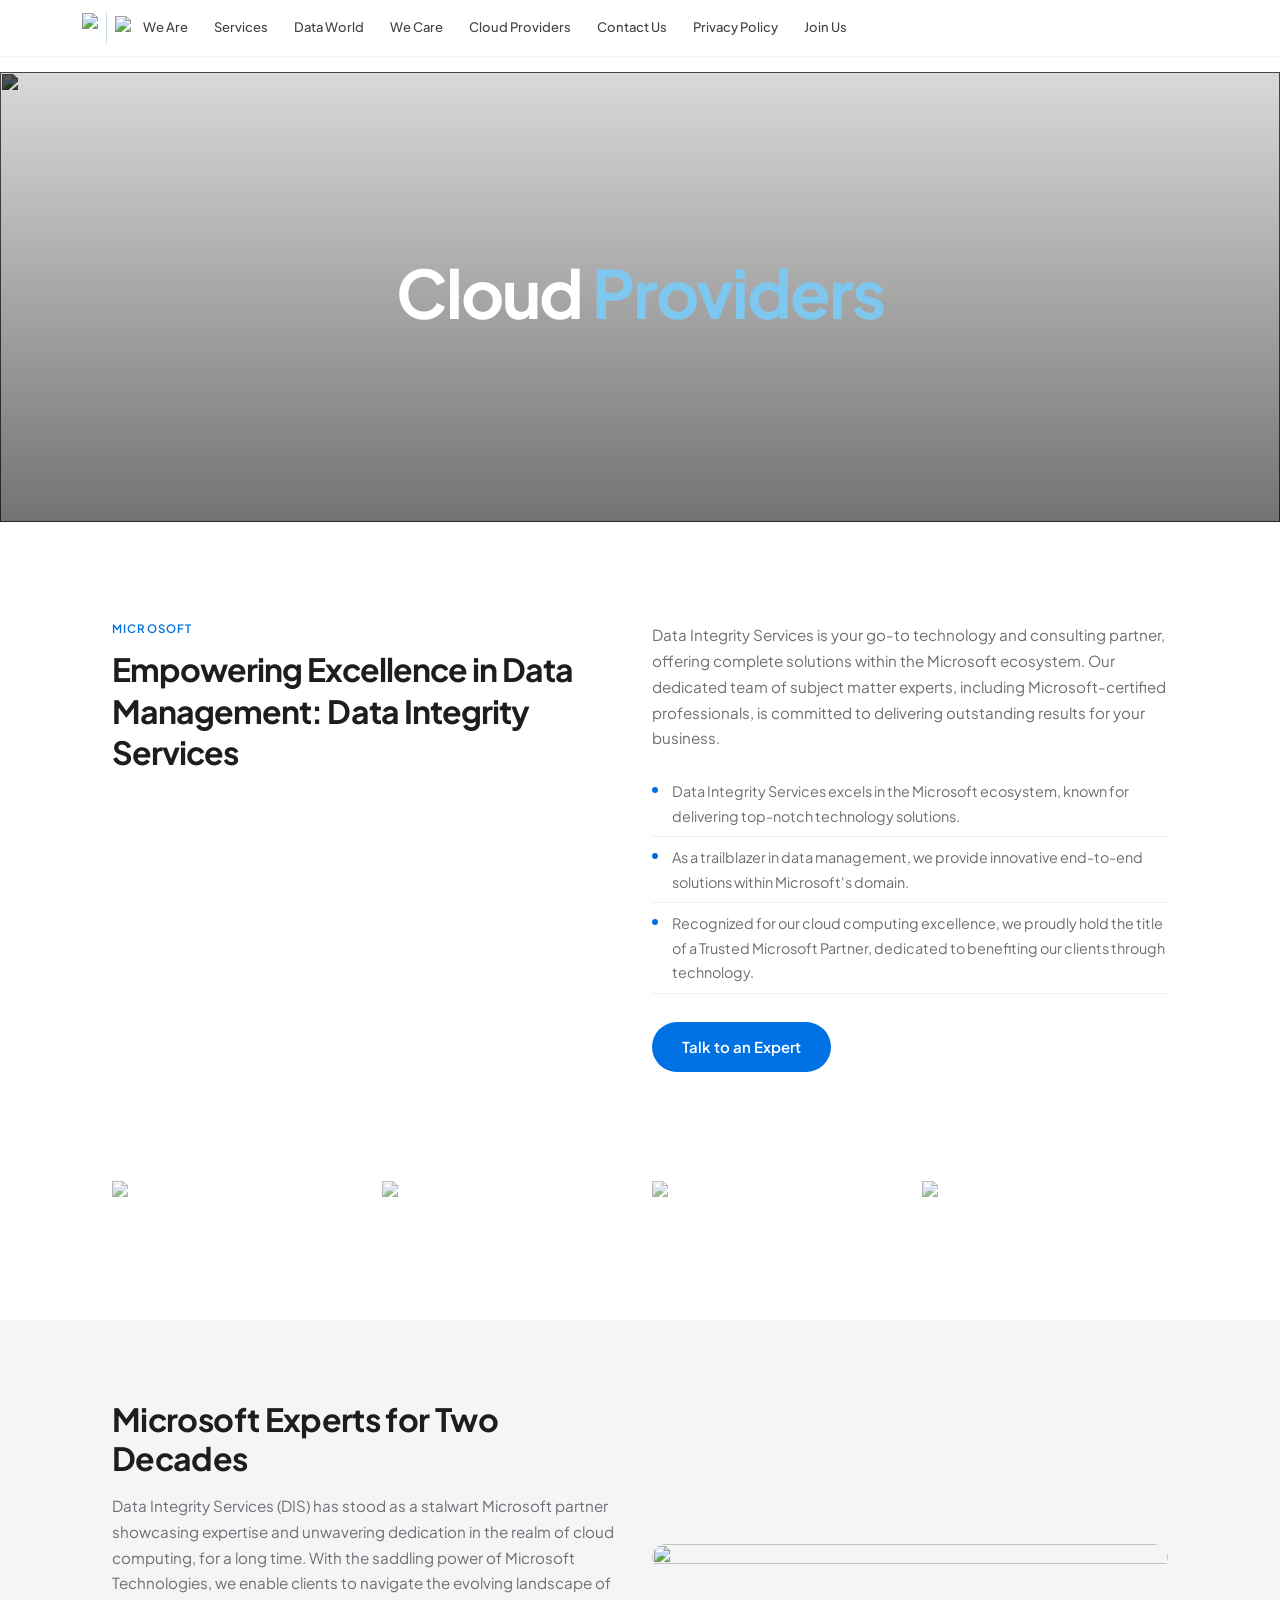
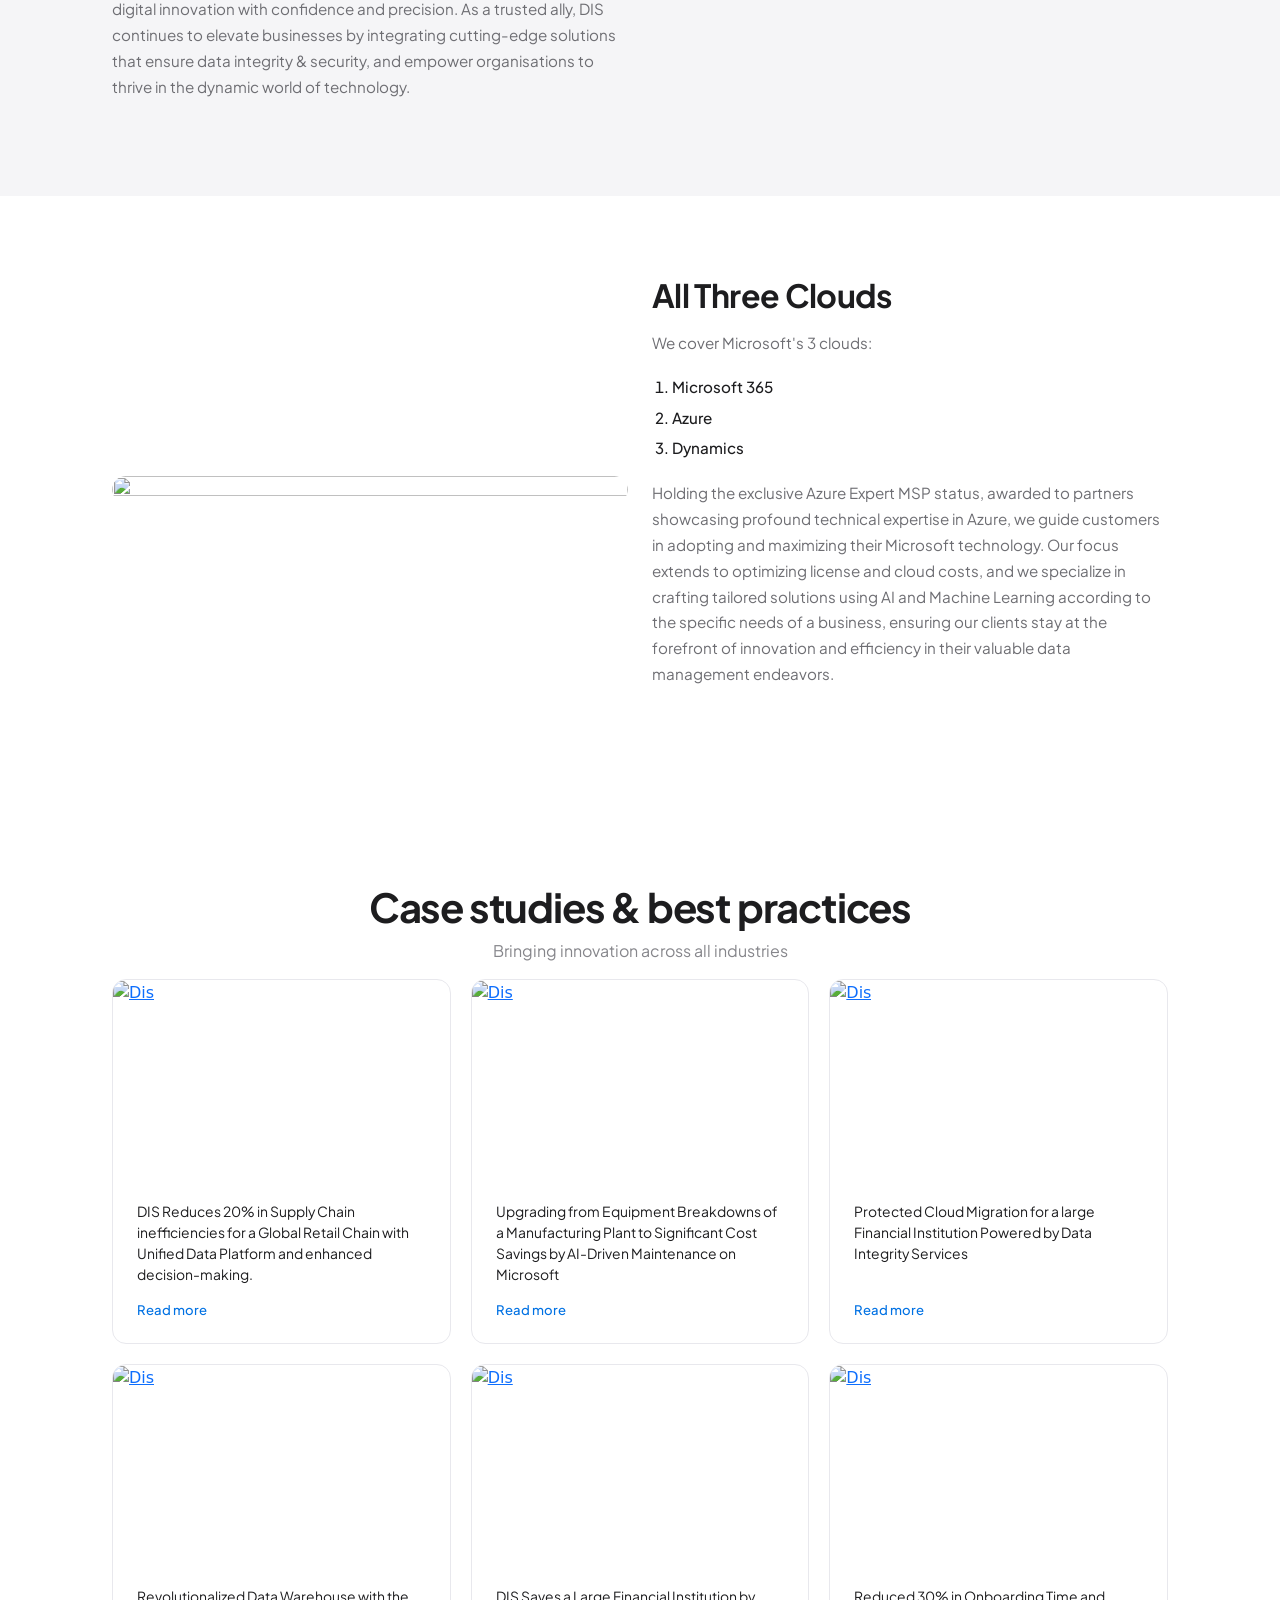
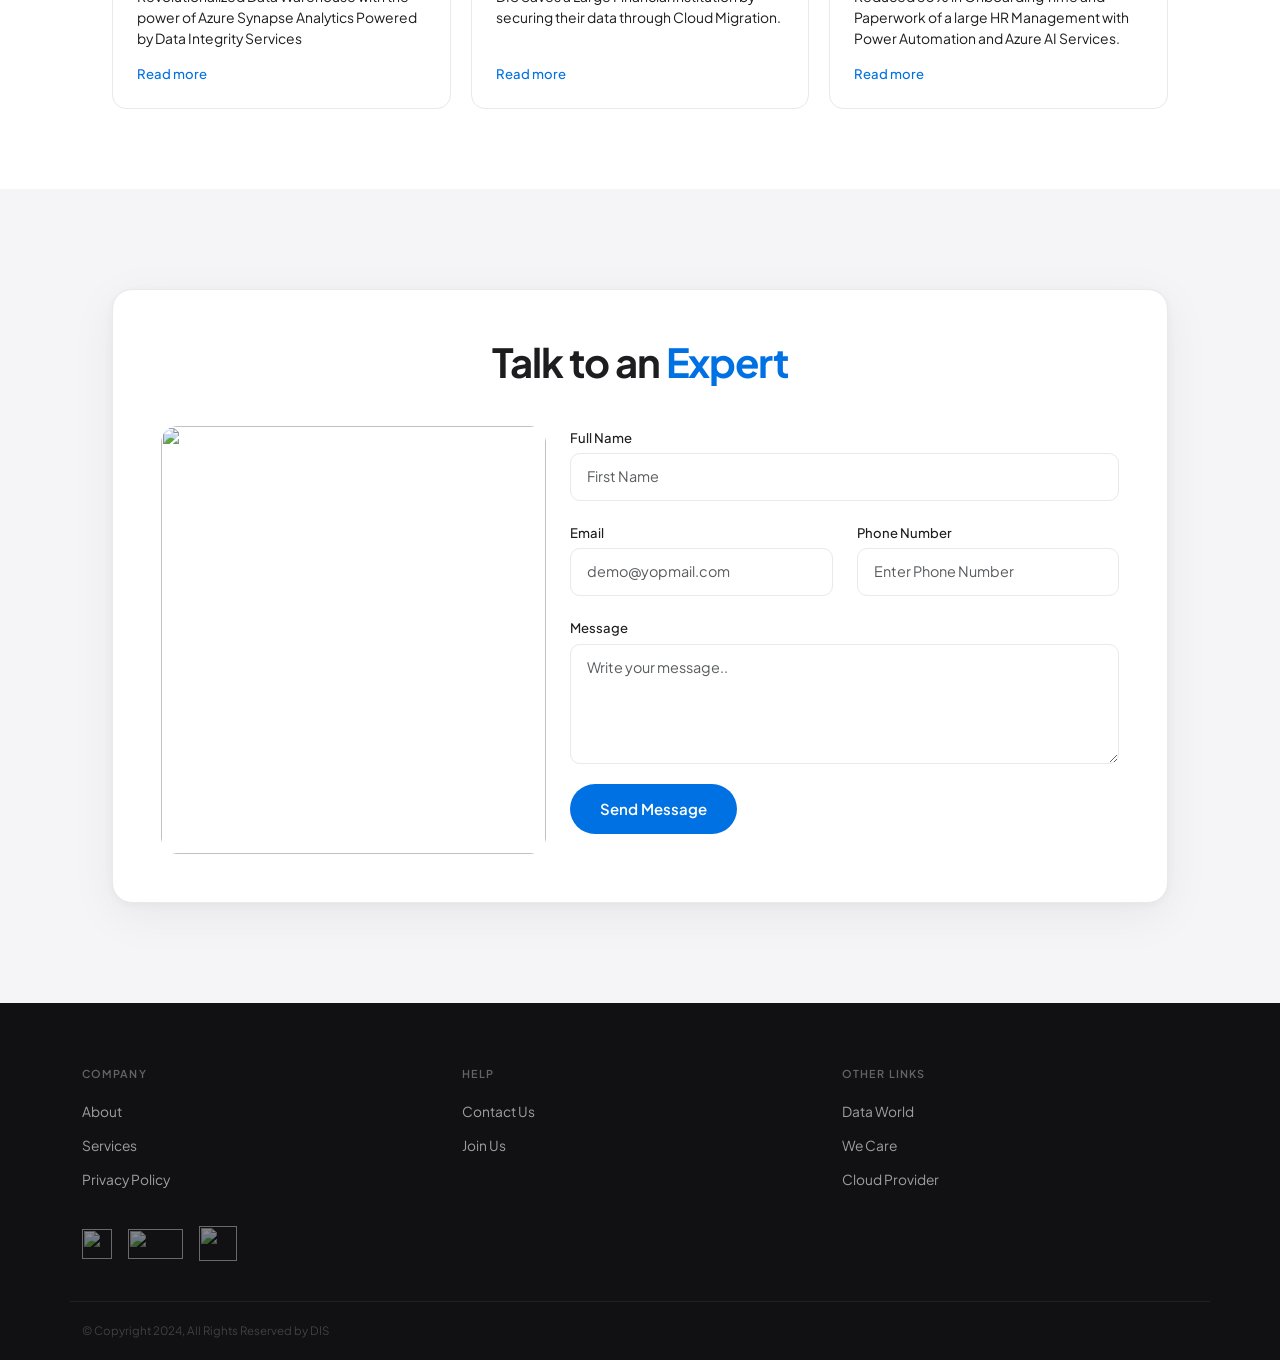
==== cloud-providers.html @ 61506c06 "Create cloud-providers.html" ====
<!doctype html>
<html lang="en">

<head>
	<meta charset="utf-8">
	<meta name="viewport" content="width=device-width, initial-scale=1">
	<title>DIS</title>
	<link rel="shortcut icon" href="images/favicon.ico" type="image/x-icon">
	<link rel="icon" href="https://diservicesinc.com/web/images/favicon.ico" type="image/x-icon">

	<link rel="stylesheet" type="text/css" href="https://diservicesinc.com/web/css/stylenew.css">
	<link href="https://fonts.googleapis.com/css2?family=Play:wght@400;700&display=swap" rel="stylesheet">
	<link href="https://cdn.jsdelivr.net/npm/bootstrap@5.3.2/dist/css/bootstrap.min.css" rel="stylesheet"
		integrity="sha384-T3c6CoIi6uLrA9TneNEoa7RxnatzjcDSCmG1MXxSR1GAsXEV/Dwwykc2MPK8M2HN" crossorigin="anonymous">
	<link rel="preconnect" href="https://fonts.googleapis.com">
	<link rel="preconnect" href="https://fonts.gstatic.com" crossorigin>
	<link
		href="https://fonts.googleapis.com/css2?family=IBM+Plex+Sans:wght@400;500;600&family=Inter:wght@100;200;300;400;500;600&family=Play:wght@400;700&family=Plus+Jakarta+Sans:wght@200;300;400;500;600;700&display=swap"
		rel="stylesheet">

	<style>
		/* ── Reset & Base ── */
		html {
			scroll-behavior: smooth
		}

		* {
			-webkit-font-smoothing: antialiased;
			-moz-osx-font-smoothing: grayscale
		}

		body {
			background: #fff !important;
			overflow-x: hidden
		}

		/* ── Nav ── */
		body main div.headercls {
			position: fixed !important;
			top: 0 !important;
			left: 0 !important;
			right: 0 !important;
			z-index: 9000 !important;
			background: rgba(255, 255, 255, .88) !important;
			backdrop-filter: blur(20px) saturate(180%) !important;
			-webkit-backdrop-filter: blur(20px) saturate(180%) !important;
			border-bottom: none !important;
			box-shadow: 0 0 0 1px rgba(0, 0, 0, .04) !important;
			transition: all .35s ease !important;
			padding: 0 !important
		}

		body main div.headercls.scrolled {
			background: rgba(255, 255, 255, .96) !important;
			box-shadow: 0 0 0 1px rgba(0, 0, 0, .04), 0 2px 12px rgba(0, 0, 0, .04) !important
		}

		body>main {
			padding-top: 72px !important
		}

		body main .headercls .navbar {
			padding: 8px 0 !important;
			min-height: 56px !important
		}

		body main .headercls .navbar .container-fluid {
			max-width: 1200px !important;
			margin: 0 auto !important
		}

		body main .headercls #mainlogo {
			gap: 8px !important
		}

		body main .headercls #mainlogo img.logo1 {
			height: 30px !important;
			transition: opacity .2s !important
		}

		body main .headercls #mainlogo img.logo2 {
			height: 24px !important;
			transition: opacity .2s !important
		}

		body main .headercls #mainlogo span {
			height: 32px !important;
			background: rgba(52, 130, 173, .25) !important
		}

		body main .homenav .nav {
			gap: 2px !important
		}

		body main .homenav .nav .nav-item .nav-link {
			font-family: 'Plus Jakarta Sans', sans-serif !important;
			font-weight: 500 !important;
			font-size: 13px !important;
			color: #424245 !important;
			padding: 6px 12px !important;
			border-radius: 6px !important;
			transition: color .15s, background .15s !important;
			white-space: nowrap !important
		}

		body main .homenav .nav .nav-item .nav-link:hover {
			color: #1d1d1f !important;
			background: rgba(0, 0, 0, .04) !important
		}

		body main .headercls .navbar-toggler {
			border: none !important;
			padding: 4px 8px !important;
			box-shadow: none !important
		}

		body main .headercls .navbar-toggler:focus {
			box-shadow: none !important
		}

		/* ── Banner / Page Hero ── */
		.bannerslider.oneuspage {
			position: relative !important;
			margin-bottom: 0 !important;
			overflow: hidden !important;
			min-height: 50vh !important
		}

		.bannerslider.oneuspage>img {
			position: absolute !important;
			inset: 0 !important;
			width: 100% !important;
			height: 100% !important;
			object-fit: cover !important;
			filter: brightness(.42) !important;
			z-index: 0 !important
		}

		.bannerslider.oneuspage::after {
			content: '' !important;
			position: absolute !important;
			inset: 0 !important;
			background: linear-gradient(to bottom, rgba(0, 0, 0, .15) 0%, rgba(0, 0, 0, .55) 100%) !important;
			pointer-events: none !important;
			z-index: 1 !important
		}

		.bannerslider .captionheader.shadownone.lefttextcap.nohome {
			position: absolute !important;
			top: 0 !important;
			left: 0 !important;
			right: 0 !important;
			bottom: 0 !important;
			display: flex !important;
			align-items: center !important;
			justify-content: center !important;
			z-index: 2 !important;
			height: 100% !important;
			padding: 0 !important;
			margin: 0 !important
		}

		.bannerslider .captionheader.shadownone .container {
			display: flex !important;
			align-items: center !important;
			justify-content: center !important;
			height: auto !important
		}

		.bannerslider .captionheader h1 {
			font-family: 'Plus Jakarta Sans', sans-serif !important;
			font-size: clamp(2.4rem, 5.2vw, 4.2rem) !important;
			font-weight: 700 !important;
			line-height: 1.08 !important;
			letter-spacing: -.03em !important;
			color: #fff !important;
			white-space: nowrap !important
		}

		h1 span,
		.nohome h1 span,
		.captionheader h1 span,
		.captionheader.lefttextcap h1 span,
		.captionheader.shadownone.lefttextcap.nohome h1 span,
		.bannerslider .captionheader h1 span,
		.bannerslider.oneuspage .captionheader h1 span {
			font-family: inherit !important;
			font-size: inherit !important;
			font-weight: inherit !important;
			line-height: inherit !important;
			letter-spacing: inherit !important;
			color: #7ec8f0 !important;
			-webkit-text-fill-color: #7ec8f0 !important;
			background: none !important;
			display: inline !important
		}

		/* ── Globe / Microsoft Section ── */
		.wecarepart {
			padding: 100px 0 80px !important;
			background: #fff !important
		}

		.wecarepart .container {
			max-width: 1080px !important
		}

		.globeheading {
			align-items: flex-start !important;
			margin-bottom: 64px !important;
			padding: 0 !important;
			background: none !important
		}

		.globeheading h4 {
			font-family: 'Plus Jakarta Sans', sans-serif !important;
			font-size: clamp(1.5rem, 2.8vw, 2rem) !important;
			font-weight: 700 !important;
			letter-spacing: -.03em !important;
			color: #1d1d1f !important;
			line-height: 1.3 !important
		}

		.globeheading h4 span {
			display: block !important;
			font-family: 'Plus Jakarta Sans', sans-serif !important;
			font-size: .72rem !important;
			font-weight: 600 !important;
			letter-spacing: .1em !important;
			text-transform: uppercase !important;
			color: #0071e3 !important;
			margin-bottom: 12px !important
		}

		.globeheading p {
			font-family: 'Plus Jakarta Sans', sans-serif !important;
			color: #6e6e73 !important;
			font-size: .95rem !important;
			line-height: 1.7 !important
		}

		.globelisting {
			list-style: none !important;
			padding: 0 !important;
			margin: 20px 0 28px !important
		}

		.globelisting li {
			font-family: 'Plus Jakarta Sans', sans-serif !important;
			color: #6e6e73 !important;
			font-size: .9rem !important;
			line-height: 1.7 !important;
			padding: 8px 0 !important;
			padding-left: 20px !important;
			position: relative !important;
			border-bottom: 1px solid #f0f0f0 !important
		}

		.globelisting li::before {
			content: '' !important;
			position: absolute !important;
			left: 0 !important;
			top: 16px !important;
			width: 6px !important;
			height: 6px !important;
			border-radius: 50% !important;
			background: #0071e3 !important
		}

		/* ── Partner Logos ── */
		#partnerlogo {
			padding: 40px 0 !important;
			align-items: center !important
		}

		#partnerlogo img {
			max-width: 100% !important;
			height: auto !important;
			opacity: .7 !important;
			transition: opacity .2s !important;
			filter: grayscale(30%) !important
		}

		#partnerlogo img:hover {
			opacity: 1 !important;
			filter: none !important
		}

		/* ── Left-Right Content Sections ── */
		.left-rightpart,
		.right-leftpart {
			padding: 80px 0 !important;
			background: #f5f5f7 !important
		}

		.right-leftpart {
			background: #fff !important
		}

		.left-rightpart .container,
		.right-leftpart .container {
			max-width: 1080px !important
		}

		.cloudimgrev {
			align-items: center !important;
			gap: 0 !important
		}

		.textcloud h3 {
			font-family: 'Plus Jakarta Sans', sans-serif !important;
			font-size: clamp(1.4rem, 2.6vw, 2rem) !important;
			font-weight: 700 !important;
			letter-spacing: -.02em !important;
			color: #1d1d1f !important;
			margin-bottom: 16px !important
		}

		.textcloud p {
			font-family: 'Plus Jakarta Sans', sans-serif !important;
			color: #6e6e73 !important;
			font-size: .95rem !important;
			line-height: 1.7 !important
		}

		.textcloud ol {
			padding-left: 20px !important;
			margin: 12px 0 16px !important
		}

		.textcloud ol li {
			font-family: 'Plus Jakarta Sans', sans-serif !important;
			color: #1d1d1f !important;
			font-size: .95rem !important;
			font-weight: 500 !important;
			padding: 4px 0 !important
		}

		.imgcall {
			overflow: hidden !important;
			border-radius: 16px !important
		}

		.imgcall img {
			width: 100% !important;
			height: 100% !important;
			object-fit: cover !important;
			display: block !important;
			border-radius: 16px !important;
			transition: transform .6s cubic-bezier(.25, .1, .25, 1) !important
		}

		.imgcall:hover img {
			transform: scale(1.03) !important
		}

		/* ── Case Studies ── */
		.buildfaster {
			padding: 100px 0 80px !important;
			background: #fff !important
		}

		.buildfaster .container {
			max-width: 1080px !important
		}

		.buildfaster .wemake {
			font-family: 'Plus Jakarta Sans', sans-serif !important;
			font-size: clamp(1.8rem, 3.2vw, 2.5rem) !important;
			font-weight: 700 !important;
			letter-spacing: -.03em !important;
			color: #1d1d1f !important;
			margin-bottom: 8px !important
		}

		.buildfaster p {
			font-family: 'Plus Jakarta Sans', sans-serif !important;
			color: #86868b !important;
			font-size: 1rem !important
		}

		.maincontainer {
			display: grid !important;
			grid-template-columns: repeat(3, 1fr) !important;
			gap: 20px !important
		}

		.maincontainer figure {
			margin: 0 !important;
			border-radius: 14px !important;
			overflow: hidden !important;
			background: #fff !important;
			border: 1px solid #e8e8ed !important;
			box-shadow: none !important;
			transition: border-color .25s, box-shadow .35s ease, transform .35s ease !important;
			display: flex !important;
			flex-direction: column !important;
			cursor: pointer !important
		}

		.maincontainer figure:hover {
			transform: translateY(-3px) !important;
			border-color: #d2d2d7 !important;
			box-shadow: 0 4px 12px rgba(0, 0, 0, .04), 0 12px 32px rgba(0, 0, 0, .05) !important
		}

		.maincontainer .imgseccont {
			height: 200px !important;
			overflow: hidden !important
		}

		.maincontainer .imgseccont img {
			width: 100% !important;
			height: 100% !important;
			object-fit: cover !important;
			transition: transform .6s cubic-bezier(.25, .1, .25, 1) !important
		}

		.maincontainer figure:hover .imgseccont img {
			transform: scale(1.03) !important
		}

		.maincontainer figcaption {
			padding: 22px 24px 24px !important;
			flex: 1 !important;
			display: flex !important;
			flex-direction: column !important
		}

		.maincontainer figcaption a.cases {
			text-decoration: none !important;
			font-family: 'Plus Jakarta Sans', sans-serif !important;
			font-weight: 500 !important;
			color: #0071e3 !important;
			font-size: .82rem !important;
			display: flex !important;
			flex-direction: column !important;
			flex: 1 !important
		}

		.maincontainer figcaption a.cases:hover {
			color: #0077ed !important
		}

		.maincontainer figcaption .cases p {
			font-family: 'Plus Jakarta Sans', sans-serif !important;
			color: #1d1d1f !important;
			font-size: .87rem !important;
			line-height: 1.5 !important;
			margin-bottom: 14px !important;
			flex: 1 !important;
			font-weight: 400 !important
		}

		/* ── Contact / Talk to Expert ── */
		.contactpart {
			padding: 100px 0 !important;
			background: #f5f5f7 !important
		}

		.contactpart .container {
			max-width: 1080px !important
		}

		.contactbond {
			background: #fff !important;
			border-radius: 20px !important;
			border: 1px solid #e8e8ed !important;
			padding: 48px !important;
			box-shadow: 0 2px 8px rgba(0, 0, 0, .04), 0 12px 48px rgba(0, 0, 0, .06) !important
		}

		.cloudcontactheading {
			font-family: 'Plus Jakarta Sans', sans-serif !important;
			font-size: clamp(1.8rem, 3.2vw, 2.5rem) !important;
			font-weight: 700 !important;
			letter-spacing: -.03em !important;
			color: #1d1d1f !important;
			margin-bottom: 40px !important
		}

		.cloudcontactheading span {
			color: #0071e3 !important
		}

		.cloudcontactimg {
			overflow: hidden !important;
			border-radius: 16px !important;
			height: 100% !important
		}

		.cloudcontactimg img {
			width: 100% !important;
			height: 100% !important;
			object-fit: cover !important;
			display: block !important;
			border-radius: 16px !important
		}

		.allcontactform label {
			font-family: 'Plus Jakarta Sans', sans-serif !important;
			font-weight: 500 !important;
			font-size: .82rem !important;
			color: #1d1d1f !important;
			margin-bottom: 6px !important
		}

		.allcontactform .form-control {
			font-family: 'Plus Jakarta Sans', sans-serif !important;
			border: 1px solid #e8e8ed !important;
			border-radius: 10px !important;
			padding: 12px 16px !important;
			font-size: .9rem !important;
			color: #1d1d1f !important;
			transition: border-color .2s !important;
			box-shadow: none !important
		}

		.allcontactform .form-control:focus {
			border-color: #0071e3 !important;
			box-shadow: 0 0 0 3px rgba(0, 113, 227, .1) !important
		}

		.allcontactform textarea.form-control {
			min-height: 120px !important;
			resize: vertical !important
		}

		.allcontactform .form-group {
			margin-bottom: 20px !important
		}

		.allcontactform .btnpart .btn-primary {
			font-family: 'Plus Jakarta Sans', sans-serif !important;
			background: #0071e3 !important;
			border: none !important;
			border-radius: 980px !important;
			padding: 14px 30px !important;
			font-weight: 600 !important;
			font-size: 15px !important;
			color: #fff !important;
			transition: background .2s !important;
			box-shadow: none !important
		}

		.allcontactform .btnpart .btn-primary:hover {
			background: #0077ed !important
		}

		/* ── Buttons ── */
		.wecarepart .btn-primary {
			font-family: 'Plus Jakarta Sans', sans-serif !important;
			background: #0071e3 !important;
			border: none !important;
			border-radius: 980px !important;
			padding: 14px 30px !important;
			font-weight: 600 !important;
			font-size: 15px !important;
			color: #fff !important;
			text-decoration: none !important;
			transition: background .2s !important;
			display: inline-flex !important;
			align-items: center !important;
			justify-content: center !important;
			box-shadow: none !important
		}

		.wecarepart .btn-primary:hover {
			background: #0077ed !important;
			transform: none !important;
			box-shadow: none !important
		}

		/* ── Footer ── */
		body main footer.darkfooter,
		footer.darkfooter {
			background: #111113 !important;
			padding: 0 !important;
			overflow: hidden !important
		}

		footer.darkfooter>.container {
			padding-top: 64px !important;
			padding-bottom: 0 !important
		}

		footer.darkfooter>.container>.row {
			padding-bottom: 40px !important;
			border-bottom: 1px solid rgba(255, 255, 255, .07) !important
		}

		footer.darkfooter h6 {
			font-family: 'Plus Jakarta Sans', sans-serif !important;
			font-weight: 600 !important;
			font-size: .68rem !important;
			letter-spacing: .1em !important;
			text-transform: uppercase !important;
			color: rgba(255, 255, 255, .35) !important;
			margin-bottom: 20px !important
		}

		footer.darkfooter ul.fotnab {
			list-style: none !important;
			padding: 0 !important;
			margin: 0 !important
		}

		footer.darkfooter ul.fotnab li {
			margin-bottom: 10px !important
		}

		footer.darkfooter ul.fotnab li a {
			font-family: 'Plus Jakarta Sans', sans-serif !important;
			color: rgba(255, 255, 255, .6) !important;
			font-size: .86rem !important;
			text-decoration: none !important;
			transition: color .15s !important;
			font-weight: 400 !important
		}

		footer.darkfooter ul.fotnab li a:hover {
			color: #fff !important
		}

		footer.darkfooter div[style*="display:flex"] {
			gap: 16px !important;
			padding-top: 24px !important;
			align-items: center !important
		}

		footer.darkfooter a img {
			opacity: .5 !important;
			transition: opacity .15s !important;
			filter: none !important;
			vertical-align: middle !important
		}

		footer.darkfooter a:hover img {
			opacity: .85 !important;
			filter: none !important;
			transform: none !important
		}

		footer.darkfooter .fotcopy,
		.fotcopy {
			padding: 20px 0 !important;
			margin-top: 0 !important
		}

		footer.darkfooter .fotcopy p,
		.fotcopy p {
			font-family: 'Plus Jakarta Sans', sans-serif !important;
			color: rgba(255, 255, 255, .2) !important;
			font-size: .72rem !important;
			margin: 0 !important
		}

		/* ── Scroll Reveal ── */
		.sr {
			opacity: 0;
			transform: translateY(48px);
			transition: opacity .8s cubic-bezier(.16, 1, .3, 1), transform .8s cubic-bezier(.16, 1, .3, 1)
		}

		.sr.v {
			opacity: 1 !important;
			transform: none !important
		}

		.sr-up {
			transform: translateY(48px)
		}

		.sr-left {
			transform: translateX(-40px)
		}

		.sr-right {
			transform: translateX(40px)
		}

		.sr-scale {
			transform: scale(.92);
			transform-origin: center
		}

		.sr-d1 {
			transition-delay: .08s
		}

		.sr-d2 {
			transition-delay: .16s
		}

		.sr-d3 {
			transition-delay: .24s
		}

		.sr-d4 {
			transition-delay: .32s
		}

		.sr-d5 {
			transition-delay: .4s
		}

		/* ── Responsive ── */
		@media(max-width:992px) {
			body>main {
				padding-top: 66px !important
			}

			.maincontainer {
				grid-template-columns: repeat(2, 1fr) !important
			}

			.wecarepart {
				padding: 60px 0 48px !important
			}

			.left-rightpart,
			.right-leftpart {
				padding: 48px 0 !important
			}

			.buildfaster {
				padding: 60px 0 48px !important
			}

			.contactpart {
				padding: 60px 0 !important
			}

			.contactbond {
				padding: 32px !important
			}
		}

		@media(max-width:640px) {
			.bannerslider.oneuspage {
				min-height: 40vh !important
			}

			.bannerslider .captionheader h1 {
				font-size: 1.65rem !important;
				max-width: 100% !important;
				line-height: 1.15 !important
			}

			.maincontainer {
				grid-template-columns: 1fr !important;
				gap: 16px !important
			}

			.maincontainer .imgseccont {
				height: 180px !important
			}

			.maincontainer figcaption {
				padding: 18px 18px 20px !important
			}

			.cloudimgrev {
				flex-direction: column !important;
				gap: 24px !important
			}

			.contactbond {
				padding: 24px 20px !important;
				border-radius: 14px !important
			}

			.homenav .nav .nav-item .nav-link {
				font-size: 13px !important;
				padding: 6px 10px !important
			}

			#mainlogo img.logo1 {
				height: 24px !important
			}

			#mainlogo img.logo2 {
				height: 18px !important
			}

			.darkfooter>.container {
				padding-top: 40px !important
			}
		}

		@media(max-width:400px) {
			.bannerslider .captionheader h1 {
				font-size: 1.35rem !important
			}

			.bannerslider.oneuspage {
				min-height: 35vh !important
			}
		}
	</style>
</head>

<body>
	<main>
		<div class="headercls">
			<div class="container">
				<div class="row">
					<nav class="navbar navbar-expand-lg homenav">
						<div class="container-fluid">
							<a href="https://diservicesinc.com"
								class="d-flex align-items-center mb-3 mb-md-0 me-md-auto text-dark text-decoration-none">
								<div id="mainlogo" style="display:flex;align-items: center; gap: 10px;">
									<img class="logo1" src="https://diservicesinc.com/web/images/mainlogo.svg">
									<span style="width:1px; height:40px; background:#3482AD;"></span>
									<img class="logo2" src="https://diservicesinc.com/web/images/micro.png">
								</div>
							</a>
							<button class="navbar-toggler" type="button" data-bs-toggle="collapse"
								data-bs-target="#navbarSupportedContent" aria-controls="navbarSupportedContent"
								aria-expanded="false" aria-label="Toggle navigation">
								<span class="navbar-toggler-icon"></span>
							</button>
							<div class="collapse navbar-collapse" id="navbarSupportedContent">
								<ul class="nav nav-pills d-flex align-items-center">
									<li class="nav-item"><a href="https://diservicesinc.com/we-are" class="nav-link"
											aria-current="page">We Are</a></li>
									<li class="nav-item"><a href="https://diservicesinc.com/our-services"
											class="nav-link">Services</a></li>
									<li class="nav-item"><a href="https://diservicesinc.com/data-world"
											class="nav-link">Data World</a></li>
									<li class="nav-item"><a href="https://diservicesinc.com/we-care"
											class="nav-link">We Care</a></li>
									<li class="nav-item"><a href="https://diservicesinc.com/cloud-providers"
											class="nav-link">Cloud Providers</a></li>
									<li class="nav-item"><a href="https://diservicesinc.com/contact-us"
											class="nav-link">Contact Us</a></li>
									<li class="nav-item"><a href="https://diservicesinc.com/privacy-policy"
											class="nav-link">Privacy Policy</a></li>
									<li class="nav-item"><a href="https://diservicesinc.com/join-us"
											class="nav-link">Join Us</a></li>
								</ul>
							</div>
						</div>
					</nav>
				</div>
			</div>
		</div>

		<div class="bannerslider oneuspage">
			<div class="captionheader shadownone lefttextcap nohome">
				<div class="container">
					<div class="row">
						<div class="col-lg-12">
							<h1>Cloud <span>Providers</span></h1>
						</div>
					</div>
				</div>
			</div>
			<img width="100%" height="100%"
				src="https://diservicesinc.com/web/images/cloudprovider-banner.png">
		</div>

		<section class="wecarepart">
			<div class="container">
				<div class="row mb-75 globeheading">
					<div class="col-lg-6">
						<h4><span>Microsoft</span>Empowering Excellence in Data Management: Data Integrity
							Services</h4>
					</div>
					<div class="col-lg-6">
						<p>Data Integrity Services is your go-to technology and consulting partner, offering
							complete solutions within the Microsoft ecosystem. Our dedicated team of subject matter
							experts, including Microsoft-certified professionals, is committed to delivering
							outstanding results for your business.</p>
						<ul class="globelisting">
							<li>Data Integrity Services excels in the Microsoft ecosystem, known for delivering
								top-notch technology solutions.</li>
							<li>As a trailblazer in data management, we provide innovative end-to-end solutions
								within Microsoft's domain.</li>
							<li>Recognized for our cloud computing excellence, we proudly hold the title of a
								Trusted Microsoft Partner, dedicated to benefiting our clients through
								technology.</li>
						</ul>
						<a href="#contactexp" class="btn btn-primary">Talk to an Expert</a>
					</div>
				</div>
				<div id="partnerlogo" class="row">
					<div class="col-lg-3 col-md-3 col-sm-6 col-12">
						<img src="https://diservicesinc.com/web/images/cloud-micro-01.png">
					</div>
					<div class="col-lg-3 col-md-3 col-sm-6 col-12">
						<img src="https://diservicesinc.com/web/images/cloud-micro-02.png">
					</div>
					<div class="col-lg-3 col-md-3 col-sm-6 col-12">
						<img src="https://diservicesinc.com/web/images/cloud-micro-03.png">
					</div>
					<div class="col-lg-3 col-md-3 col-sm-6 col-12">
						<img src="https://diservicesinc.com/web/images/cloud-micro-04.png">
					</div>
				</div>
			</div>
		</section>

		<section class="left-rightpart">
			<div class="container">
				<div class="row cloudimgrev">
					<div class="col-lg-6 col-md-6 col-sm-12 col-12">
						<div class="textcloud">
							<h3>Microsoft Experts for Two Decades</h3>
							<p>Data Integrity Services (DIS) has stood as a stalwart Microsoft partner showcasing
								expertise and unwavering dedication in the realm of cloud computing, for a long
								time. With the saddling power of Microsoft Technologies, we enable clients to
								navigate the evolving landscape of digital innovation with confidence and precision.
								As a trusted ally, DIS continues to elevate businesses by integrating cutting-edge
								solutions that ensure data integrity & security, and empower organisations to
								thrive in the dynamic world of technology.</p>
						</div>
					</div>
					<div class="col-lg-6 col-md-6 col-sm-12 col-12">
						<div class="imgcall">
							<img src="https://diservicesinc.com/web/images/cloud-pro-img01.jpg">
						</div>
					</div>
				</div>
			</div>
		</section>

		<section class="right-leftpart">
			<div class="container">
				<div class="row cloudimgrev">
					<div class="col-lg-6 col-md-6 col-sm-12 col-12">
						<div class="imgcall">
							<img src="https://diservicesinc.com/web/images/cloud-pro-img02.jpg">
						</div>
					</div>
					<div class="col-lg-6 col-md-6 col-sm-12 col-12">
						<div class="textcloud">
							<h3>All Three Clouds</h3>
							<p>We cover Microsoft's 3 clouds:</p>
							<ol>
								<li>Microsoft 365</li>
								<li>Azure</li>
								<li>Dynamics</li>
							</ol>
							<p>Holding the exclusive Azure Expert MSP status, awarded to partners showcasing
								profound technical expertise in Azure, we guide customers in adopting and maximizing
								their Microsoft technology. Our focus extends to optimizing license and cloud costs,
								and we specialize in crafting tailored solutions using AI and Machine Learning
								according to the specific needs of a business, ensuring our clients stay at the
								forefront of innovation and efficiency in their valuable data management
								endeavors.</p>
						</div>
					</div>
				</div>
			</div>
		</section>

		<section id="casestudiess" class="buildfaster">
			<div class="container">
				<div class="row text-center">
					<h4 class="wemake">Case studies & best practices</h4>
					<p>Bringing innovation across all industries</p>
				</div>
				<div class="maincontainer">
					<figure>
						<div class="imgseccont">
							<a href="https://diservicesinc.com/case-study/1">
								<img src="https://diservicesinc.com/web/images/casestudy_images/65b94bd409c60_cloud-mis-01.png"
									alt="Dis">
							</a>
						</div>
						<figcaption>
							<a href="https://diservicesinc.com/case-study/1" class="cases">
								<p>DIS Reduces 20% in Supply Chain inefficiencies for a Global Retail Chain with
									Unified Data Platform and enhanced decision-making.</p>
								Read more
							</a>
						</figcaption>
					</figure>
					<figure>
						<div class="imgseccont">
							<a href="https://diservicesinc.com/case-study/2">
								<img src="https://diservicesinc.com/web/images/casestudy_images/65b95d223a602_cloud-mis-04.png"
									alt="Dis">
							</a>
						</div>
						<figcaption>
							<a href="https://diservicesinc.com/case-study/2" class="cases">
								<p>Upgrading from Equipment Breakdowns of a Manufacturing Plant to Significant Cost
									Savings by AI-Driven Maintenance on Microsoft</p>
								Read more
							</a>
						</figcaption>
					</figure>
					<figure>
						<div class="imgseccont">
							<a href="https://diservicesinc.com/case-study/3">
								<img src="https://diservicesinc.com/web/images/casestudy_images/65b95d5c54bb0_cloud-mis-02.png"
									alt="Dis">
							</a>
						</div>
						<figcaption>
							<a href="https://diservicesinc.com/case-study/3" class="cases">
								<p>Protected Cloud Migration for a large Financial Institution Powered by Data
									Integrity Services</p>
								Read more
							</a>
						</figcaption>
					</figure>
					<figure>
						<div class="imgseccont">
							<a href="https://diservicesinc.com/case-study/4">
								<img src="https://diservicesinc.com/web/images/casestudy_images/65b954ad233ae_cloud-mis-05.png"
									alt="Dis">
							</a>
						</div>
						<figcaption>
							<a href="https://diservicesinc.com/case-study/4" class="cases">
								<p>Revolutionalized Data Warehouse with the power of Azure Synapse Analytics
									Powered by Data Integrity Services</p>
								Read more
							</a>
						</figcaption>
					</figure>
					<figure>
						<div class="imgseccont">
							<a href="https://diservicesinc.com/case-study/5">
								<img src="https://diservicesinc.com/web/images/casestudy_images/65b95d926050e_cloud-mis-03.png"
									alt="Dis">
							</a>
						</div>
						<figcaption>
							<a href="https://diservicesinc.com/case-study/5" class="cases">
								<p>DIS Saves a Large Financial Institution by securing their data through Cloud
									Migration.</p>
								Read more
							</a>
						</figcaption>
					</figure>
					<figure>
						<div class="imgseccont">
							<a href="https://diservicesinc.com/case-study/6">
								<img src="https://diservicesinc.com/web/images/casestudy_images/65b959ace2816_cloud-mis-06.png"
									alt="Dis">
							</a>
						</div>
						<figcaption>
							<a href="https://diservicesinc.com/case-study/6" class="cases">
								<p>Reduced 30% in Onboarding Time and Paperwork of a large HR Management with
									Power Automation and Azure AI Services.</p>
								Read more
							</a>
						</figcaption>
					</figure>
				</div>
			</div>
		</section>

		<section id="contactexp" class="contactpart">
			<div class="container">
				<div class="contactbond">
					<div class="row">
						<div class="col-lg-12 text-center">
							<h4 class="cloudcontactheading">Talk to an <span>Expert</span></h4>
						</div>
					</div>
					<div class="row">
						<div class="col-lg-5">
							<div class="cloudcontactimg">
								<img src="https://diservicesinc.com/web/images/cloudcontact-img.jpg">
							</div>
						</div>
						<div class="col-lg-7">
							<form action="/contact/store" method="post">
								<input type="hidden" name="_token"
									value="HenhIg0LgwK2ntNGFVxBmGrJD8kI7KetKtsiA8Mr" autocomplete="off">
								<div class="allcontactform">
									<div class="row">
										<div class="col-lg-12">
											<div class="form-group">
												<label>Full Name</label>
												<input type="text" name="full_name" placeholder="First Name"
													class="form-control" value="" required>
											</div>
										</div>
									</div>
									<div class="row">
										<div class="col-lg-6">
											<div class="form-group">
												<label>Email</label>
												<input type="email" name="email"
													placeholder="demo@yopmail.com" class="form-control"
													value="" required>
											</div>
										</div>
										<div class="col-lg-6">
											<div class="form-group">
												<label>Phone Number</label>
												<input type="number" name="phone_number" min="0"
													placeholder="Enter Phone Number" class="form-control"
													value="" required>
											</div>
										</div>
									</div>
									<div class="row">
										<div class="col-lg-12">
											<div class="form-group">
												<label>Message</label>
												<textarea class="form-control" name="message"
													placeholder="Write your message.."
													required></textarea>
											</div>
										</div>
									</div>
									<div class="row">
										<div class="col-lg-12">
											<div class="form-group btnpart">
												<input type="submit" name="" value="Send Message"
													class="btn btn-primary">
											</div>
										</div>
									</div>
								</div>
							</form>
						</div>
					</div>
				</div>
			</div>
		</section>

		<footer class="darkfooter">
			<div class="container">
				<div class="row">
					<div class="col-lg-4 col-md-4 col-sm-6 col-6">
						<h6>Company</h6>
						<ul class="fotnab">
							<li><a href="https://diservicesinc.com/we-are">About</a></li>
							<li><a href="https://diservicesinc.com/our-services">Services</a></li>
							<li><a href="https://diservicesinc.com/privacy-policy">Privacy Policy</a></li>
						</ul>
					</div>
					<div class="col-lg-4 col-md-4 col-sm-6 col-6">
						<h6>Help</h6>
						<ul class="fotnab">
							<li><a href="https://diservicesinc.com/contact-us">Contact Us</a></li>
							<li><a href="https://diservicesinc.com/join-us">Join Us</a></li>
						</ul>
					</div>
					<div class="col-lg-4 col-md-4 col-sm-6 col-6">
						<h6>Other Links</h6>
						<ul class="fotnab">
							<li><a href="https://diservicesinc.com/data-world">Data World</a></li>
							<li><a href="https://diservicesinc.com/we-care">We Care</a></li>
							<li><a href="https://diservicesinc.com/cloud-providers">Cloud Provider</a></li>
						</ul>
					</div>
					<div style="display:flex">
						<a href="https://www.instagram.com/dataintegrityservices/">
							<img style="width:30px; height:30px"
								src="https://diservicesinc.com/web/images/insta.png">
						</a>
						<a href="https://www.facebook.com/profile.php?id=61556158206869">
							<img style="width:55px; height:30px"
								src="https://diservicesinc.com/web/images/fb.svg">
						</a>
						<a href="https://www.linkedin.com/company/data-integrity-services-us/">
							<img style="width:38px; height:35px"
								src="https://diservicesinc.com/web/images/linked-in.png">
						</a>
					</div>
				</div>
				<div class="container fotcopy" style="margin-top: 10px;">
					<div class="row">
						<div class="col-lg-6 col-md-6 col-sm-12 col-12">
							<p>&copy; Copyright 2024, All Rights Reserved by DIS</p>
						</div>
						<div class="col-lg-6 col-md-6 col-sm-12 col-12">
						</div>
					</div>
				</div>
			</div>
		</footer>

	</main>
	<script src="https://cdn.jsdelivr.net/npm/bootstrap@5.3.2/dist/js/bootstrap.bundle.min.js"
		integrity="sha384-C6RzsynM9kWDrMNeT87bh95OGNyZPhcTNXj1NW7RuBCsyN/o0jlpcV8Qyq46cDfL" crossorigin="anonymous">
	</script>
	<script>
		window.addEventListener('scroll', function () {
			var h = document.querySelector('.headercls');
			if (h) h.classList.toggle('scrolled', window.scrollY > 20);
		}, { passive: true });

		document.addEventListener('DOMContentLoaded', function () {
			// Banner heading
			var bh = document.querySelector('.bannerslider .captionheader h1');
			if (bh) { bh.classList.add('sr') }

			// Microsoft section
			var gh = document.querySelector('.globeheading');
			if (gh) { gh.classList.add('sr') }

			// Partner logos
			document.querySelectorAll('#partnerlogo > div').forEach(function (el, i) {
				el.classList.add('sr');
				el.classList.add('sr-d' + (i + 1));
			});

			// Left-right sections
			document.querySelectorAll('.textcloud').forEach(function (el, i) {
				el.classList.add('sr', i % 2 === 0 ? 'sr-left' : 'sr-right');
			});
			document.querySelectorAll('.imgcall').forEach(function (el, i) {
				el.classList.add('sr', 'sr-scale', 'sr-d2');
			});

			// Case studies heading
			var csh = document.querySelector('.buildfaster .wemake');
			if (csh) { csh.classList.add('sr') }

			// Case study cards
			document.querySelectorAll('.maincontainer figure').forEach(function (el, i) {
				el.classList.add('sr');
				el.classList.add('sr-d' + (i % 3 + 1));
			});

			// Contact section
			var cb = document.querySelector('.contactbond');
			if (cb) { cb.classList.add('sr', 'sr-scale') }

			// Footer columns
			document.querySelectorAll('.darkfooter .col-lg-4,.darkfooter .col-md-4').forEach(function (el, i) {
				el.classList.add('sr');
				el.classList.add('sr-d' + (i + 1));
			});

			// Observe all
			var o = new IntersectionObserver(function (entries) {
				entries.forEach(function (e) {
					if (e.isIntersecting) { e.target.classList.add('v'); o.unobserve(e.target) }
				});
			}, { threshold: 0.08, rootMargin: '0px 0px -50px 0px' });
			document.querySelectorAll('.sr').forEach(function (el) { o.observe(el) });
		});
	</script>
</body>

</html>
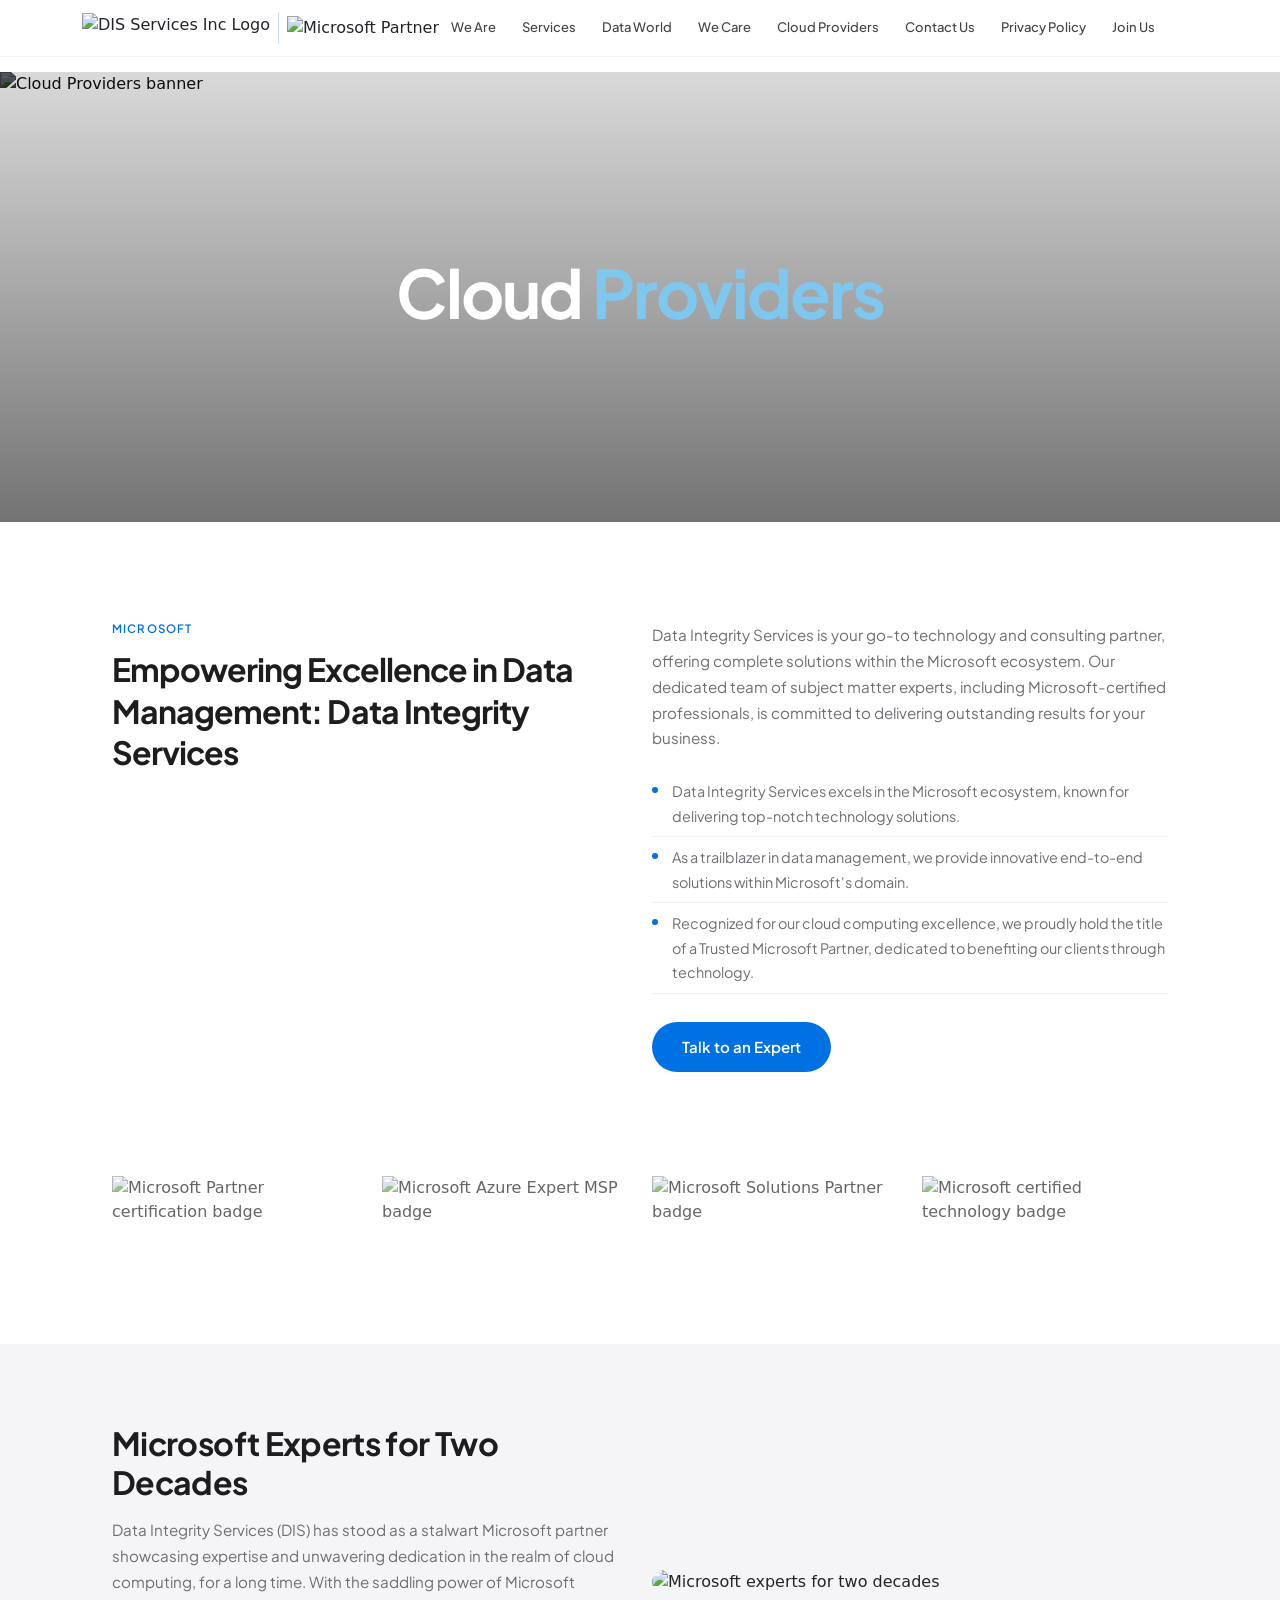
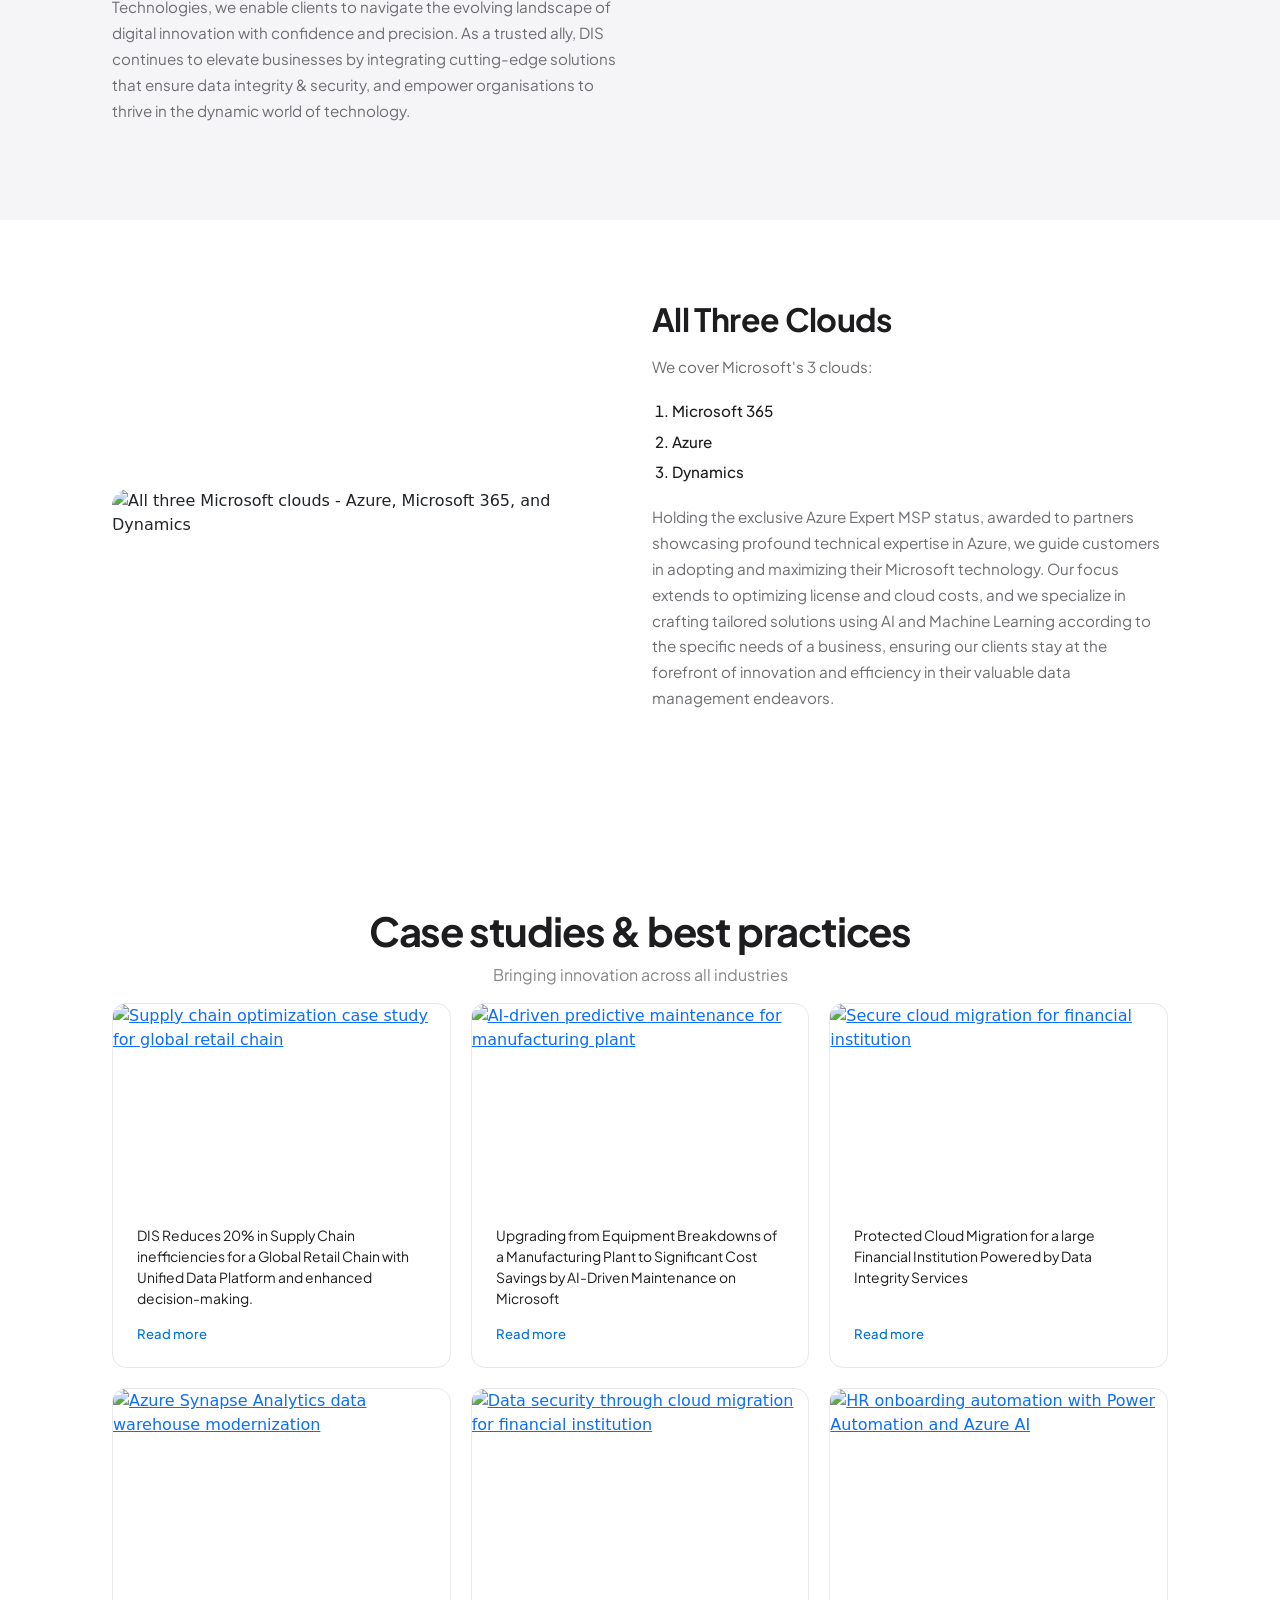
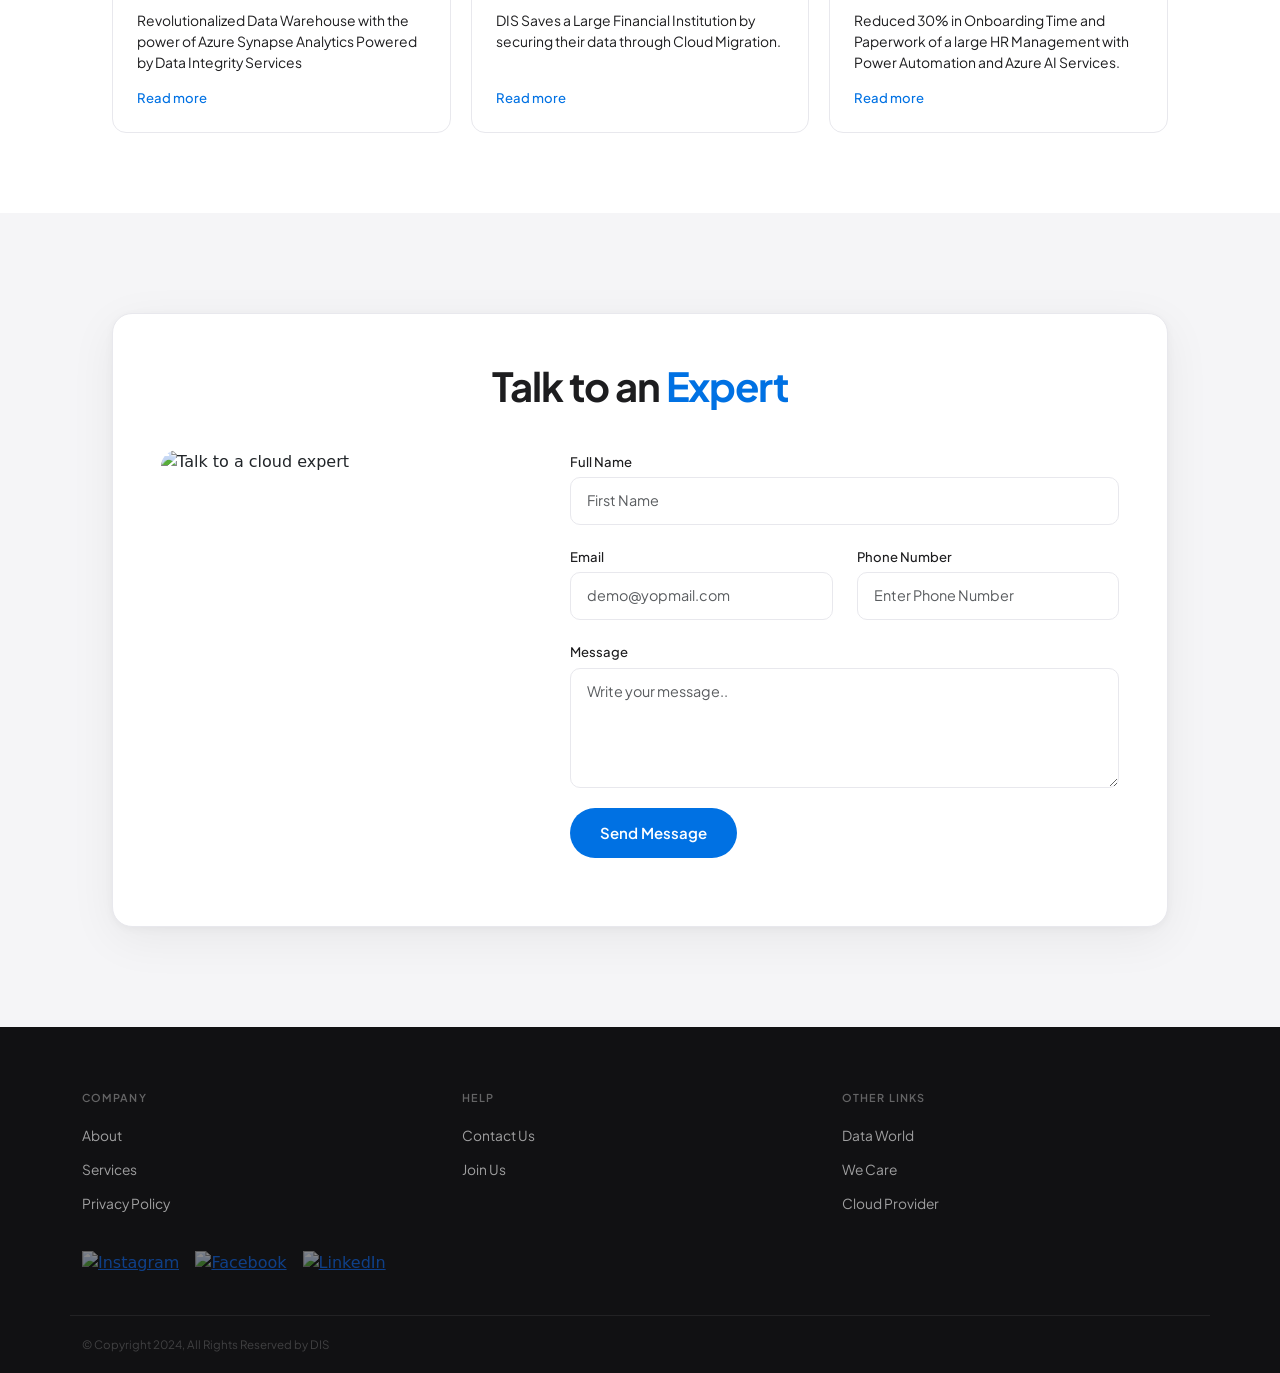
==== commit 4f23f4f4: "Add files via upload" ====
--- a/cloud-providers.html
+++ b/cloud-providers.html
@@ -1,1248 +1,1251 @@
-<!doctype html>
-<html lang="en">
-
-<head>
-	<meta charset="utf-8">
-	<meta name="viewport" content="width=device-width, initial-scale=1">
-	<title>DIS</title>
-	<link rel="shortcut icon" href="images/favicon.ico" type="image/x-icon">
-	<link rel="icon" href="https://diservicesinc.com/web/images/favicon.ico" type="image/x-icon">
-
-	<link rel="stylesheet" type="text/css" href="https://diservicesinc.com/web/css/stylenew.css">
-	<link href="https://fonts.googleapis.com/css2?family=Play:wght@400;700&display=swap" rel="stylesheet">
-	<link href="https://cdn.jsdelivr.net/npm/bootstrap@5.3.2/dist/css/bootstrap.min.css" rel="stylesheet"
-		integrity="sha384-T3c6CoIi6uLrA9TneNEoa7RxnatzjcDSCmG1MXxSR1GAsXEV/Dwwykc2MPK8M2HN" crossorigin="anonymous">
-	<link rel="preconnect" href="https://fonts.googleapis.com">
-	<link rel="preconnect" href="https://fonts.gstatic.com" crossorigin>
-	<link
-		href="https://fonts.googleapis.com/css2?family=IBM+Plex+Sans:wght@400;500;600&family=Inter:wght@100;200;300;400;500;600&family=Play:wght@400;700&family=Plus+Jakarta+Sans:wght@200;300;400;500;600;700&display=swap"
-		rel="stylesheet">
-
-	<style>
-		/* ── Reset & Base ── */
-		html {
-			scroll-behavior: smooth
-		}
-
-		* {
-			-webkit-font-smoothing: antialiased;
-			-moz-osx-font-smoothing: grayscale
-		}
-
-		body {
-			background: #fff !important;
-			overflow-x: hidden
-		}
-
-		/* ── Nav ── */
-		body main div.headercls {
-			position: fixed !important;
-			top: 0 !important;
-			left: 0 !important;
-			right: 0 !important;
-			z-index: 9000 !important;
-			background: rgba(255, 255, 255, .88) !important;
-			backdrop-filter: blur(20px) saturate(180%) !important;
-			-webkit-backdrop-filter: blur(20px) saturate(180%) !important;
-			border-bottom: none !important;
-			box-shadow: 0 0 0 1px rgba(0, 0, 0, .04) !important;
-			transition: all .35s ease !important;
-			padding: 0 !important
-		}
-
-		body main div.headercls.scrolled {
-			background: rgba(255, 255, 255, .96) !important;
-			box-shadow: 0 0 0 1px rgba(0, 0, 0, .04), 0 2px 12px rgba(0, 0, 0, .04) !important
-		}
-
-		body>main {
-			padding-top: 72px !important
-		}
-
-		body main .headercls .navbar {
-			padding: 8px 0 !important;
-			min-height: 56px !important
-		}
-
-		body main .headercls .navbar .container-fluid {
-			max-width: 1200px !important;
-			margin: 0 auto !important
-		}
-
-		body main .headercls #mainlogo {
-			gap: 8px !important
-		}
-
-		body main .headercls #mainlogo img.logo1 {
-			height: 30px !important;
-			transition: opacity .2s !important
-		}
-
-		body main .headercls #mainlogo img.logo2 {
-			height: 24px !important;
-			transition: opacity .2s !important
-		}
-
-		body main .headercls #mainlogo span {
-			height: 32px !important;
-			background: rgba(52, 130, 173, .25) !important
-		}
-
-		body main .homenav .nav {
-			gap: 2px !important
-		}
-
-		body main .homenav .nav .nav-item .nav-link {
-			font-family: 'Plus Jakarta Sans', sans-serif !important;
-			font-weight: 500 !important;
-			font-size: 13px !important;
-			color: #424245 !important;
-			padding: 6px 12px !important;
-			border-radius: 6px !important;
-			transition: color .15s, background .15s !important;
-			white-space: nowrap !important
-		}
-
-		body main .homenav .nav .nav-item .nav-link:hover {
-			color: #1d1d1f !important;
-			background: rgba(0, 0, 0, .04) !important
-		}
-
-		body main .headercls .navbar-toggler {
-			border: none !important;
-			padding: 4px 8px !important;
-			box-shadow: none !important
-		}
-
-		body main .headercls .navbar-toggler:focus {
-			box-shadow: none !important
-		}
-
-		/* ── Banner / Page Hero ── */
-		.bannerslider.oneuspage {
-			position: relative !important;
-			margin-bottom: 0 !important;
-			overflow: hidden !important;
-			min-height: 50vh !important
-		}
-
-		.bannerslider.oneuspage>img {
-			position: absolute !important;
-			inset: 0 !important;
-			width: 100% !important;
-			height: 100% !important;
-			object-fit: cover !important;
-			filter: brightness(.42) !important;
-			z-index: 0 !important
-		}
-
-		.bannerslider.oneuspage::after {
-			content: '' !important;
-			position: absolute !important;
-			inset: 0 !important;
-			background: linear-gradient(to bottom, rgba(0, 0, 0, .15) 0%, rgba(0, 0, 0, .55) 100%) !important;
-			pointer-events: none !important;
-			z-index: 1 !important
-		}
-
-		.bannerslider .captionheader.shadownone.lefttextcap.nohome {
-			position: absolute !important;
-			top: 0 !important;
-			left: 0 !important;
-			right: 0 !important;
-			bottom: 0 !important;
-			display: flex !important;
-			align-items: center !important;
-			justify-content: center !important;
-			z-index: 2 !important;
-			height: 100% !important;
-			padding: 0 !important;
-			margin: 0 !important
-		}
-
-		.bannerslider .captionheader.shadownone .container {
-			display: flex !important;
-			align-items: center !important;
-			justify-content: center !important;
-			height: auto !important
-		}
-
-		.bannerslider .captionheader h1 {
-			font-family: 'Plus Jakarta Sans', sans-serif !important;
-			font-size: clamp(2.4rem, 5.2vw, 4.2rem) !important;
-			font-weight: 700 !important;
-			line-height: 1.08 !important;
-			letter-spacing: -.03em !important;
-			color: #fff !important;
-			white-space: nowrap !important
-		}
-
-		h1 span,
-		.nohome h1 span,
-		.captionheader h1 span,
-		.captionheader.lefttextcap h1 span,
-		.captionheader.shadownone.lefttextcap.nohome h1 span,
-		.bannerslider .captionheader h1 span,
-		.bannerslider.oneuspage .captionheader h1 span {
-			font-family: inherit !important;
-			font-size: inherit !important;
-			font-weight: inherit !important;
-			line-height: inherit !important;
-			letter-spacing: inherit !important;
-			color: #7ec8f0 !important;
-			-webkit-text-fill-color: #7ec8f0 !important;
-			background: none !important;
-			display: inline !important
-		}
-
-		/* ── Globe / Microsoft Section ── */
-		.wecarepart {
-			padding: 100px 0 80px !important;
-			background: #fff !important
-		}
-
-		.wecarepart .container {
-			max-width: 1080px !important
-		}
-
-		.globeheading {
-			align-items: flex-start !important;
-			margin-bottom: 64px !important;
-			padding: 0 !important;
-			background: none !important
-		}
-
-		.globeheading h4 {
-			font-family: 'Plus Jakarta Sans', sans-serif !important;
-			font-size: clamp(1.5rem, 2.8vw, 2rem) !important;
-			font-weight: 700 !important;
-			letter-spacing: -.03em !important;
-			color: #1d1d1f !important;
-			line-height: 1.3 !important
-		}
-
-		.globeheading h4 span {
-			display: block !important;
-			font-family: 'Plus Jakarta Sans', sans-serif !important;
-			font-size: .72rem !important;
-			font-weight: 600 !important;
-			letter-spacing: .1em !important;
-			text-transform: uppercase !important;
-			color: #0071e3 !important;
-			margin-bottom: 12px !important
-		}
-
-		.globeheading p {
-			font-family: 'Plus Jakarta Sans', sans-serif !important;
-			color: #6e6e73 !important;
-			font-size: .95rem !important;
-			line-height: 1.7 !important
-		}
-
-		.globelisting {
-			list-style: none !important;
-			padding: 0 !important;
-			margin: 20px 0 28px !important
-		}
-
-		.globelisting li {
-			font-family: 'Plus Jakarta Sans', sans-serif !important;
-			color: #6e6e73 !important;
-			font-size: .9rem !important;
-			line-height: 1.7 !important;
-			padding: 8px 0 !important;
-			padding-left: 20px !important;
-			position: relative !important;
-			border-bottom: 1px solid #f0f0f0 !important
-		}
-
-		.globelisting li::before {
-			content: '' !important;
-			position: absolute !important;
-			left: 0 !important;
-			top: 16px !important;
-			width: 6px !important;
-			height: 6px !important;
-			border-radius: 50% !important;
-			background: #0071e3 !important
-		}
-
-		/* ── Partner Logos ── */
-		#partnerlogo {
-			padding: 40px 0 !important;
-			align-items: center !important
-		}
-
-		#partnerlogo img {
-			max-width: 100% !important;
-			height: auto !important;
-			opacity: .7 !important;
-			transition: opacity .2s !important;
-			filter: grayscale(30%) !important
-		}
-
-		#partnerlogo img:hover {
-			opacity: 1 !important;
-			filter: none !important
-		}
-
-		/* ── Left-Right Content Sections ── */
-		.left-rightpart,
-		.right-leftpart {
-			padding: 80px 0 !important;
-			background: #f5f5f7 !important
-		}
-
-		.right-leftpart {
-			background: #fff !important
-		}
-
-		.left-rightpart .container,
-		.right-leftpart .container {
-			max-width: 1080px !important
-		}
-
-		.cloudimgrev {
-			align-items: center !important;
-			gap: 0 !important
-		}
-
-		.textcloud h3 {
-			font-family: 'Plus Jakarta Sans', sans-serif !important;
-			font-size: clamp(1.4rem, 2.6vw, 2rem) !important;
-			font-weight: 700 !important;
-			letter-spacing: -.02em !important;
-			color: #1d1d1f !important;
-			margin-bottom: 16px !important
-		}
-
-		.textcloud p {
-			font-family: 'Plus Jakarta Sans', sans-serif !important;
-			color: #6e6e73 !important;
-			font-size: .95rem !important;
-			line-height: 1.7 !important
-		}
-
-		.textcloud ol {
-			padding-left: 20px !important;
-			margin: 12px 0 16px !important
-		}
-
-		.textcloud ol li {
-			font-family: 'Plus Jakarta Sans', sans-serif !important;
-			color: #1d1d1f !important;
-			font-size: .95rem !important;
-			font-weight: 500 !important;
-			padding: 4px 0 !important
-		}
-
-		.imgcall {
-			overflow: hidden !important;
-			border-radius: 16px !important
-		}
-
-		.imgcall img {
-			width: 100% !important;
-			height: 100% !important;
-			object-fit: cover !important;
-			display: block !important;
-			border-radius: 16px !important;
-			transition: transform .6s cubic-bezier(.25, .1, .25, 1) !important
-		}
-
-		.imgcall:hover img {
-			transform: scale(1.03) !important
-		}
-
-		/* ── Case Studies ── */
-		.buildfaster {
-			padding: 100px 0 80px !important;
-			background: #fff !important
-		}
-
-		.buildfaster .container {
-			max-width: 1080px !important
-		}
-
-		.buildfaster .wemake {
-			font-family: 'Plus Jakarta Sans', sans-serif !important;
-			font-size: clamp(1.8rem, 3.2vw, 2.5rem) !important;
-			font-weight: 700 !important;
-			letter-spacing: -.03em !important;
-			color: #1d1d1f !important;
-			margin-bottom: 8px !important
-		}
-
-		.buildfaster p {
-			font-family: 'Plus Jakarta Sans', sans-serif !important;
-			color: #86868b !important;
-			font-size: 1rem !important
-		}
-
-		.maincontainer {
-			display: grid !important;
-			grid-template-columns: repeat(3, 1fr) !important;
-			gap: 20px !important
-		}
-
-		.maincontainer figure {
-			margin: 0 !important;
-			border-radius: 14px !important;
-			overflow: hidden !important;
-			background: #fff !important;
-			border: 1px solid #e8e8ed !important;
-			box-shadow: none !important;
-			transition: border-color .25s, box-shadow .35s ease, transform .35s ease !important;
-			display: flex !important;
-			flex-direction: column !important;
-			cursor: pointer !important
-		}
-
-		.maincontainer figure:hover {
-			transform: translateY(-3px) !important;
-			border-color: #d2d2d7 !important;
-			box-shadow: 0 4px 12px rgba(0, 0, 0, .04), 0 12px 32px rgba(0, 0, 0, .05) !important
-		}
-
-		.maincontainer .imgseccont {
-			height: 200px !important;
-			overflow: hidden !important
-		}
-
-		.maincontainer .imgseccont img {
-			width: 100% !important;
-			height: 100% !important;
-			object-fit: cover !important;
-			transition: transform .6s cubic-bezier(.25, .1, .25, 1) !important
-		}
-
-		.maincontainer figure:hover .imgseccont img {
-			transform: scale(1.03) !important
-		}
-
-		.maincontainer figcaption {
-			padding: 22px 24px 24px !important;
-			flex: 1 !important;
-			display: flex !important;
-			flex-direction: column !important
-		}
-
-		.maincontainer figcaption a.cases {
-			text-decoration: none !important;
-			font-family: 'Plus Jakarta Sans', sans-serif !important;
-			font-weight: 500 !important;
-			color: #0071e3 !important;
-			font-size: .82rem !important;
-			display: flex !important;
-			flex-direction: column !important;
-			flex: 1 !important
-		}
-
-		.maincontainer figcaption a.cases:hover {
-			color: #0077ed !important
-		}
-
-		.maincontainer figcaption .cases p {
-			font-family: 'Plus Jakarta Sans', sans-serif !important;
-			color: #1d1d1f !important;
-			font-size: .87rem !important;
-			line-height: 1.5 !important;
-			margin-bottom: 14px !important;
-			flex: 1 !important;
-			font-weight: 400 !important
-		}
-
-		/* ── Contact / Talk to Expert ── */
-		.contactpart {
-			padding: 100px 0 !important;
-			background: #f5f5f7 !important
-		}
-
-		.contactpart .container {
-			max-width: 1080px !important
-		}
-
-		.contactbond {
-			background: #fff !important;
-			border-radius: 20px !important;
-			border: 1px solid #e8e8ed !important;
-			padding: 48px !important;
-			box-shadow: 0 2px 8px rgba(0, 0, 0, .04), 0 12px 48px rgba(0, 0, 0, .06) !important
-		}
-
-		.cloudcontactheading {
-			font-family: 'Plus Jakarta Sans', sans-serif !important;
-			font-size: clamp(1.8rem, 3.2vw, 2.5rem) !important;
-			font-weight: 700 !important;
-			letter-spacing: -.03em !important;
-			color: #1d1d1f !important;
-			margin-bottom: 40px !important
-		}
-
-		.cloudcontactheading span {
-			color: #0071e3 !important
-		}
-
-		.cloudcontactimg {
-			overflow: hidden !important;
-			border-radius: 16px !important;
-			height: 100% !important
-		}
-
-		.cloudcontactimg img {
-			width: 100% !important;
-			height: 100% !important;
-			object-fit: cover !important;
-			display: block !important;
-			border-radius: 16px !important
-		}
-
-		.allcontactform label {
-			font-family: 'Plus Jakarta Sans', sans-serif !important;
-			font-weight: 500 !important;
-			font-size: .82rem !important;
-			color: #1d1d1f !important;
-			margin-bottom: 6px !important
-		}
-
-		.allcontactform .form-control {
-			font-family: 'Plus Jakarta Sans', sans-serif !important;
-			border: 1px solid #e8e8ed !important;
-			border-radius: 10px !important;
-			padding: 12px 16px !important;
-			font-size: .9rem !important;
-			color: #1d1d1f !important;
-			transition: border-color .2s !important;
-			box-shadow: none !important
-		}
-
-		.allcontactform .form-control:focus {
-			border-color: #0071e3 !important;
-			box-shadow: 0 0 0 3px rgba(0, 113, 227, .1) !important
-		}
-
-		.allcontactform textarea.form-control {
-			min-height: 120px !important;
-			resize: vertical !important
-		}
-
-		.allcontactform .form-group {
-			margin-bottom: 20px !important
-		}
-
-		.allcontactform .btnpart .btn-primary {
-			font-family: 'Plus Jakarta Sans', sans-serif !important;
-			background: #0071e3 !important;
-			border: none !important;
-			border-radius: 980px !important;
-			padding: 14px 30px !important;
-			font-weight: 600 !important;
-			font-size: 15px !important;
-			color: #fff !important;
-			transition: background .2s !important;
-			box-shadow: none !important
-		}
-
-		.allcontactform .btnpart .btn-primary:hover {
-			background: #0077ed !important
-		}
-
-		/* ── Buttons ── */
-		.wecarepart .btn-primary {
-			font-family: 'Plus Jakarta Sans', sans-serif !important;
-			background: #0071e3 !important;
-			border: none !important;
-			border-radius: 980px !important;
-			padding: 14px 30px !important;
-			font-weight: 600 !important;
-			font-size: 15px !important;
-			color: #fff !important;
-			text-decoration: none !important;
-			transition: background .2s !important;
-			display: inline-flex !important;
-			align-items: center !important;
-			justify-content: center !important;
-			box-shadow: none !important
-		}
-
-		.wecarepart .btn-primary:hover {
-			background: #0077ed !important;
-			transform: none !important;
-			box-shadow: none !important
-		}
-
-		/* ── Footer ── */
-		body main footer.darkfooter,
-		footer.darkfooter {
-			background: #111113 !important;
-			padding: 0 !important;
-			overflow: hidden !important
-		}
-
-		footer.darkfooter>.container {
-			padding-top: 64px !important;
-			padding-bottom: 0 !important
-		}
-
-		footer.darkfooter>.container>.row {
-			padding-bottom: 40px !important;
-			border-bottom: 1px solid rgba(255, 255, 255, .07) !important
-		}
-
-		footer.darkfooter h6 {
-			font-family: 'Plus Jakarta Sans', sans-serif !important;
-			font-weight: 600 !important;
-			font-size: .68rem !important;
-			letter-spacing: .1em !important;
-			text-transform: uppercase !important;
-			color: rgba(255, 255, 255, .35) !important;
-			margin-bottom: 20px !important
-		}
-
-		footer.darkfooter ul.fotnab {
-			list-style: none !important;
-			padding: 0 !important;
-			margin: 0 !important
-		}
-
-		footer.darkfooter ul.fotnab li {
-			margin-bottom: 10px !important
-		}
-
-		footer.darkfooter ul.fotnab li a {
-			font-family: 'Plus Jakarta Sans', sans-serif !important;
-			color: rgba(255, 255, 255, .6) !important;
-			font-size: .86rem !important;
-			text-decoration: none !important;
-			transition: color .15s !important;
-			font-weight: 400 !important
-		}
-
-		footer.darkfooter ul.fotnab li a:hover {
-			color: #fff !important
-		}
-
-		footer.darkfooter div[style*="display:flex"] {
-			gap: 16px !important;
-			padding-top: 24px !important;
-			align-items: center !important
-		}
-
-		footer.darkfooter a img {
-			opacity: .5 !important;
-			transition: opacity .15s !important;
-			filter: none !important;
-			vertical-align: middle !important
-		}
-
-		footer.darkfooter a:hover img {
-			opacity: .85 !important;
-			filter: none !important;
-			transform: none !important
-		}
-
-		footer.darkfooter .fotcopy,
-		.fotcopy {
-			padding: 20px 0 !important;
-			margin-top: 0 !important
-		}
-
-		footer.darkfooter .fotcopy p,
-		.fotcopy p {
-			font-family: 'Plus Jakarta Sans', sans-serif !important;
-			color: rgba(255, 255, 255, .2) !important;
-			font-size: .72rem !important;
-			margin: 0 !important
-		}
-
-		/* ── Scroll Reveal ── */
-		.sr {
-			opacity: 0;
-			transform: translateY(48px);
-			transition: opacity .8s cubic-bezier(.16, 1, .3, 1), transform .8s cubic-bezier(.16, 1, .3, 1)
-		}
-
-		.sr.v {
-			opacity: 1 !important;
-			transform: none !important
-		}
-
-		.sr-up {
-			transform: translateY(48px)
-		}
-
-		.sr-left {
-			transform: translateX(-40px)
-		}
-
-		.sr-right {
-			transform: translateX(40px)
-		}
-
-		.sr-scale {
-			transform: scale(.92);
-			transform-origin: center
-		}
-
-		.sr-d1 {
-			transition-delay: .08s
-		}
-
-		.sr-d2 {
-			transition-delay: .16s
-		}
-
-		.sr-d3 {
-			transition-delay: .24s
-		}
-
-		.sr-d4 {
-			transition-delay: .32s
-		}
-
-		.sr-d5 {
-			transition-delay: .4s
-		}
-
-		/* ── Responsive ── */
-		@media(max-width:992px) {
-			body>main {
-				padding-top: 66px !important
-			}
-
-			.maincontainer {
-				grid-template-columns: repeat(2, 1fr) !important
-			}
-
-			.wecarepart {
-				padding: 60px 0 48px !important
-			}
-
-			.left-rightpart,
-			.right-leftpart {
-				padding: 48px 0 !important
-			}
-
-			.buildfaster {
-				padding: 60px 0 48px !important
-			}
-
-			.contactpart {
-				padding: 60px 0 !important
-			}
-
-			.contactbond {
-				padding: 32px !important
-			}
-		}
-
-		@media(max-width:640px) {
-			.bannerslider.oneuspage {
-				min-height: 40vh !important
-			}
-
-			.bannerslider .captionheader h1 {
-				font-size: 1.65rem !important;
-				max-width: 100% !important;
-				line-height: 1.15 !important
-			}
-
-			.maincontainer {
-				grid-template-columns: 1fr !important;
-				gap: 16px !important
-			}
-
-			.maincontainer .imgseccont {
-				height: 180px !important
-			}
-
-			.maincontainer figcaption {
-				padding: 18px 18px 20px !important
-			}
-
-			.cloudimgrev {
-				flex-direction: column !important;
-				gap: 24px !important
-			}
-
-			.contactbond {
-				padding: 24px 20px !important;
-				border-radius: 14px !important
-			}
-
-			.homenav .nav .nav-item .nav-link {
-				font-size: 13px !important;
-				padding: 6px 10px !important
-			}
-
-			#mainlogo img.logo1 {
-				height: 24px !important
-			}
-
-			#mainlogo img.logo2 {
-				height: 18px !important
-			}
-
-			.darkfooter>.container {
-				padding-top: 40px !important
-			}
-		}
-
-		@media(max-width:400px) {
-			.bannerslider .captionheader h1 {
-				font-size: 1.35rem !important
-			}
-
-			.bannerslider.oneuspage {
-				min-height: 35vh !important
-			}
-		}
-	</style>
-</head>
-
-<body>
-	<main>
-		<div class="headercls">
-			<div class="container">
-				<div class="row">
-					<nav class="navbar navbar-expand-lg homenav">
-						<div class="container-fluid">
-							<a href="https://diservicesinc.com"
-								class="d-flex align-items-center mb-3 mb-md-0 me-md-auto text-dark text-decoration-none">
-								<div id="mainlogo" style="display:flex;align-items: center; gap: 10px;">
-									<img class="logo1" src="https://diservicesinc.com/web/images/mainlogo.svg">
-									<span style="width:1px; height:40px; background:#3482AD;"></span>
-									<img class="logo2" src="https://diservicesinc.com/web/images/micro.png">
-								</div>
-							</a>
-							<button class="navbar-toggler" type="button" data-bs-toggle="collapse"
-								data-bs-target="#navbarSupportedContent" aria-controls="navbarSupportedContent"
-								aria-expanded="false" aria-label="Toggle navigation">
-								<span class="navbar-toggler-icon"></span>
-							</button>
-							<div class="collapse navbar-collapse" id="navbarSupportedContent">
-								<ul class="nav nav-pills d-flex align-items-center">
-									<li class="nav-item"><a href="https://diservicesinc.com/we-are" class="nav-link"
-											aria-current="page">We Are</a></li>
-									<li class="nav-item"><a href="https://diservicesinc.com/our-services"
-											class="nav-link">Services</a></li>
-									<li class="nav-item"><a href="https://diservicesinc.com/data-world"
-											class="nav-link">Data World</a></li>
-									<li class="nav-item"><a href="https://diservicesinc.com/we-care"
-											class="nav-link">We Care</a></li>
-									<li class="nav-item"><a href="https://diservicesinc.com/cloud-providers"
-											class="nav-link">Cloud Providers</a></li>
-									<li class="nav-item"><a href="https://diservicesinc.com/contact-us"
-											class="nav-link">Contact Us</a></li>
-									<li class="nav-item"><a href="https://diservicesinc.com/privacy-policy"
-											class="nav-link">Privacy Policy</a></li>
-									<li class="nav-item"><a href="https://diservicesinc.com/join-us"
-											class="nav-link">Join Us</a></li>
-								</ul>
-							</div>
-						</div>
-					</nav>
-				</div>
-			</div>
-		</div>
-
-		<div class="bannerslider oneuspage">
-			<div class="captionheader shadownone lefttextcap nohome">
-				<div class="container">
-					<div class="row">
-						<div class="col-lg-12">
-							<h1>Cloud <span>Providers</span></h1>
-						</div>
-					</div>
-				</div>
-			</div>
-			<img width="100%" height="100%"
-				src="https://diservicesinc.com/web/images/cloudprovider-banner.png">
-		</div>
-
-		<section class="wecarepart">
-			<div class="container">
-				<div class="row mb-75 globeheading">
-					<div class="col-lg-6">
-						<h4><span>Microsoft</span>Empowering Excellence in Data Management: Data Integrity
-							Services</h4>
-					</div>
-					<div class="col-lg-6">
-						<p>Data Integrity Services is your go-to technology and consulting partner, offering
-							complete solutions within the Microsoft ecosystem. Our dedicated team of subject matter
-							experts, including Microsoft-certified professionals, is committed to delivering
-							outstanding results for your business.</p>
-						<ul class="globelisting">
-							<li>Data Integrity Services excels in the Microsoft ecosystem, known for delivering
-								top-notch technology solutions.</li>
-							<li>As a trailblazer in data management, we provide innovative end-to-end solutions
-								within Microsoft's domain.</li>
-							<li>Recognized for our cloud computing excellence, we proudly hold the title of a
-								Trusted Microsoft Partner, dedicated to benefiting our clients through
-								technology.</li>
-						</ul>
-						<a href="#contactexp" class="btn btn-primary">Talk to an Expert</a>
-					</div>
-				</div>
-				<div id="partnerlogo" class="row">
-					<div class="col-lg-3 col-md-3 col-sm-6 col-12">
-						<img src="https://diservicesinc.com/web/images/cloud-micro-01.png">
-					</div>
-					<div class="col-lg-3 col-md-3 col-sm-6 col-12">
-						<img src="https://diservicesinc.com/web/images/cloud-micro-02.png">
-					</div>
-					<div class="col-lg-3 col-md-3 col-sm-6 col-12">
-						<img src="https://diservicesinc.com/web/images/cloud-micro-03.png">
-					</div>
-					<div class="col-lg-3 col-md-3 col-sm-6 col-12">
-						<img src="https://diservicesinc.com/web/images/cloud-micro-04.png">
-					</div>
-				</div>
-			</div>
-		</section>
-
-		<section class="left-rightpart">
-			<div class="container">
-				<div class="row cloudimgrev">
-					<div class="col-lg-6 col-md-6 col-sm-12 col-12">
-						<div class="textcloud">
-							<h3>Microsoft Experts for Two Decades</h3>
-							<p>Data Integrity Services (DIS) has stood as a stalwart Microsoft partner showcasing
-								expertise and unwavering dedication in the realm of cloud computing, for a long
-								time. With the saddling power of Microsoft Technologies, we enable clients to
-								navigate the evolving landscape of digital innovation with confidence and precision.
-								As a trusted ally, DIS continues to elevate businesses by integrating cutting-edge
-								solutions that ensure data integrity & security, and empower organisations to
-								thrive in the dynamic world of technology.</p>
-						</div>
-					</div>
-					<div class="col-lg-6 col-md-6 col-sm-12 col-12">
-						<div class="imgcall">
-							<img src="https://diservicesinc.com/web/images/cloud-pro-img01.jpg">
-						</div>
-					</div>
-				</div>
-			</div>
-		</section>
-
-		<section class="right-leftpart">
-			<div class="container">
-				<div class="row cloudimgrev">
-					<div class="col-lg-6 col-md-6 col-sm-12 col-12">
-						<div class="imgcall">
-							<img src="https://diservicesinc.com/web/images/cloud-pro-img02.jpg">
-						</div>
-					</div>
-					<div class="col-lg-6 col-md-6 col-sm-12 col-12">
-						<div class="textcloud">
-							<h3>All Three Clouds</h3>
-							<p>We cover Microsoft's 3 clouds:</p>
-							<ol>
-								<li>Microsoft 365</li>
-								<li>Azure</li>
-								<li>Dynamics</li>
-							</ol>
-							<p>Holding the exclusive Azure Expert MSP status, awarded to partners showcasing
-								profound technical expertise in Azure, we guide customers in adopting and maximizing
-								their Microsoft technology. Our focus extends to optimizing license and cloud costs,
-								and we specialize in crafting tailored solutions using AI and Machine Learning
-								according to the specific needs of a business, ensuring our clients stay at the
-								forefront of innovation and efficiency in their valuable data management
-								endeavors.</p>
-						</div>
-					</div>
-				</div>
-			</div>
-		</section>
-
-		<section id="casestudiess" class="buildfaster">
-			<div class="container">
-				<div class="row text-center">
-					<h4 class="wemake">Case studies & best practices</h4>
-					<p>Bringing innovation across all industries</p>
-				</div>
-				<div class="maincontainer">
-					<figure>
-						<div class="imgseccont">
-							<a href="https://diservicesinc.com/case-study/1">
-								<img src="https://diservicesinc.com/web/images/casestudy_images/65b94bd409c60_cloud-mis-01.png"
-									alt="Dis">
-							</a>
-						</div>
-						<figcaption>
-							<a href="https://diservicesinc.com/case-study/1" class="cases">
-								<p>DIS Reduces 20% in Supply Chain inefficiencies for a Global Retail Chain with
-									Unified Data Platform and enhanced decision-making.</p>
-								Read more
-							</a>
-						</figcaption>
-					</figure>
-					<figure>
-						<div class="imgseccont">
-							<a href="https://diservicesinc.com/case-study/2">
-								<img src="https://diservicesinc.com/web/images/casestudy_images/65b95d223a602_cloud-mis-04.png"
-									alt="Dis">
-							</a>
-						</div>
-						<figcaption>
-							<a href="https://diservicesinc.com/case-study/2" class="cases">
-								<p>Upgrading from Equipment Breakdowns of a Manufacturing Plant to Significant Cost
-									Savings by AI-Driven Maintenance on Microsoft</p>
-								Read more
-							</a>
-						</figcaption>
-					</figure>
-					<figure>
-						<div class="imgseccont">
-							<a href="https://diservicesinc.com/case-study/3">
-								<img src="https://diservicesinc.com/web/images/casestudy_images/65b95d5c54bb0_cloud-mis-02.png"
-									alt="Dis">
-							</a>
-						</div>
-						<figcaption>
-							<a href="https://diservicesinc.com/case-study/3" class="cases">
-								<p>Protected Cloud Migration for a large Financial Institution Powered by Data
-									Integrity Services</p>
-								Read more
-							</a>
-						</figcaption>
-					</figure>
-					<figure>
-						<div class="imgseccont">
-							<a href="https://diservicesinc.com/case-study/4">
-								<img src="https://diservicesinc.com/web/images/casestudy_images/65b954ad233ae_cloud-mis-05.png"
-									alt="Dis">
-							</a>
-						</div>
-						<figcaption>
-							<a href="https://diservicesinc.com/case-study/4" class="cases">
-								<p>Revolutionalized Data Warehouse with the power of Azure Synapse Analytics
-									Powered by Data Integrity Services</p>
-								Read more
-							</a>
-						</figcaption>
-					</figure>
-					<figure>
-						<div class="imgseccont">
-							<a href="https://diservicesinc.com/case-study/5">
-								<img src="https://diservicesinc.com/web/images/casestudy_images/65b95d926050e_cloud-mis-03.png"
-									alt="Dis">
-							</a>
-						</div>
-						<figcaption>
-							<a href="https://diservicesinc.com/case-study/5" class="cases">
-								<p>DIS Saves a Large Financial Institution by securing their data through Cloud
-									Migration.</p>
-								Read more
-							</a>
-						</figcaption>
-					</figure>
-					<figure>
-						<div class="imgseccont">
-							<a href="https://diservicesinc.com/case-study/6">
-								<img src="https://diservicesinc.com/web/images/casestudy_images/65b959ace2816_cloud-mis-06.png"
-									alt="Dis">
-							</a>
-						</div>
-						<figcaption>
-							<a href="https://diservicesinc.com/case-study/6" class="cases">
-								<p>Reduced 30% in Onboarding Time and Paperwork of a large HR Management with
-									Power Automation and Azure AI Services.</p>
-								Read more
-							</a>
-						</figcaption>
-					</figure>
-				</div>
-			</div>
-		</section>
-
-		<section id="contactexp" class="contactpart">
-			<div class="container">
-				<div class="contactbond">
-					<div class="row">
-						<div class="col-lg-12 text-center">
-							<h4 class="cloudcontactheading">Talk to an <span>Expert</span></h4>
-						</div>
-					</div>
-					<div class="row">
-						<div class="col-lg-5">
-							<div class="cloudcontactimg">
-								<img src="https://diservicesinc.com/web/images/cloudcontact-img.jpg">
-							</div>
-						</div>
-						<div class="col-lg-7">
-							<form action="/contact/store" method="post">
-								<input type="hidden" name="_token"
-									value="HenhIg0LgwK2ntNGFVxBmGrJD8kI7KetKtsiA8Mr" autocomplete="off">
-								<div class="allcontactform">
-									<div class="row">
-										<div class="col-lg-12">
-											<div class="form-group">
-												<label>Full Name</label>
-												<input type="text" name="full_name" placeholder="First Name"
-													class="form-control" value="" required>
-											</div>
-										</div>
-									</div>
-									<div class="row">
-										<div class="col-lg-6">
-											<div class="form-group">
-												<label>Email</label>
-												<input type="email" name="email"
-													placeholder="demo@yopmail.com" class="form-control"
-													value="" required>
-											</div>
-										</div>
-										<div class="col-lg-6">
-											<div class="form-group">
-												<label>Phone Number</label>
-												<input type="number" name="phone_number" min="0"
-													placeholder="Enter Phone Number" class="form-control"
-													value="" required>
-											</div>
-										</div>
-									</div>
-									<div class="row">
-										<div class="col-lg-12">
-											<div class="form-group">
-												<label>Message</label>
-												<textarea class="form-control" name="message"
-													placeholder="Write your message.."
-													required></textarea>
-											</div>
-										</div>
-									</div>
-									<div class="row">
-										<div class="col-lg-12">
-											<div class="form-group btnpart">
-												<input type="submit" name="" value="Send Message"
-													class="btn btn-primary">
-											</div>
-										</div>
-									</div>
-								</div>
-							</form>
-						</div>
-					</div>
-				</div>
-			</div>
-		</section>
-
-		<footer class="darkfooter">
-			<div class="container">
-				<div class="row">
-					<div class="col-lg-4 col-md-4 col-sm-6 col-6">
-						<h6>Company</h6>
-						<ul class="fotnab">
-							<li><a href="https://diservicesinc.com/we-are">About</a></li>
-							<li><a href="https://diservicesinc.com/our-services">Services</a></li>
-							<li><a href="https://diservicesinc.com/privacy-policy">Privacy Policy</a></li>
-						</ul>
-					</div>
-					<div class="col-lg-4 col-md-4 col-sm-6 col-6">
-						<h6>Help</h6>
-						<ul class="fotnab">
-							<li><a href="https://diservicesinc.com/contact-us">Contact Us</a></li>
-							<li><a href="https://diservicesinc.com/join-us">Join Us</a></li>
-						</ul>
-					</div>
-					<div class="col-lg-4 col-md-4 col-sm-6 col-6">
-						<h6>Other Links</h6>
-						<ul class="fotnab">
-							<li><a href="https://diservicesinc.com/data-world">Data World</a></li>
-							<li><a href="https://diservicesinc.com/we-care">We Care</a></li>
-							<li><a href="https://diservicesinc.com/cloud-providers">Cloud Provider</a></li>
-						</ul>
-					</div>
-					<div style="display:flex">
-						<a href="https://www.instagram.com/dataintegrityservices/">
-							<img style="width:30px; height:30px"
-								src="https://diservicesinc.com/web/images/insta.png">
-						</a>
-						<a href="https://www.facebook.com/profile.php?id=61556158206869">
-							<img style="width:55px; height:30px"
-								src="https://diservicesinc.com/web/images/fb.svg">
-						</a>
-						<a href="https://www.linkedin.com/company/data-integrity-services-us/">
-							<img style="width:38px; height:35px"
-								src="https://diservicesinc.com/web/images/linked-in.png">
-						</a>
-					</div>
-				</div>
-				<div class="container fotcopy" style="margin-top: 10px;">
-					<div class="row">
-						<div class="col-lg-6 col-md-6 col-sm-12 col-12">
-							<p>&copy; Copyright 2024, All Rights Reserved by DIS</p>
-						</div>
-						<div class="col-lg-6 col-md-6 col-sm-12 col-12">
-						</div>
-					</div>
-				</div>
-			</div>
-		</footer>
-
-	</main>
-	<script src="https://cdn.jsdelivr.net/npm/bootstrap@5.3.2/dist/js/bootstrap.bundle.min.js"
-		integrity="sha384-C6RzsynM9kWDrMNeT87bh95OGNyZPhcTNXj1NW7RuBCsyN/o0jlpcV8Qyq46cDfL" crossorigin="anonymous">
-	</script>
-	<script>
-		window.addEventListener('scroll', function () {
-			var h = document.querySelector('.headercls');
-			if (h) h.classList.toggle('scrolled', window.scrollY > 20);
-		}, { passive: true });
-
-		document.addEventListener('DOMContentLoaded', function () {
-			// Banner heading
-			var bh = document.querySelector('.bannerslider .captionheader h1');
-			if (bh) { bh.classList.add('sr') }
-
-			// Microsoft section
-			var gh = document.querySelector('.globeheading');
-			if (gh) { gh.classList.add('sr') }
-
-			// Partner logos
-			document.querySelectorAll('#partnerlogo > div').forEach(function (el, i) {
-				el.classList.add('sr');
-				el.classList.add('sr-d' + (i + 1));
-			});
-
-			// Left-right sections
-			document.querySelectorAll('.textcloud').forEach(function (el, i) {
-				el.classList.add('sr', i % 2 === 0 ? 'sr-left' : 'sr-right');
-			});
-			document.querySelectorAll('.imgcall').forEach(function (el, i) {
-				el.classList.add('sr', 'sr-scale', 'sr-d2');
-			});
-
-			// Case studies heading
-			var csh = document.querySelector('.buildfaster .wemake');
-			if (csh) { csh.classList.add('sr') }
-
-			// Case study cards
-			document.querySelectorAll('.maincontainer figure').forEach(function (el, i) {
-				el.classList.add('sr');
-				el.classList.add('sr-d' + (i % 3 + 1));
-			});
-
-			// Contact section
-			var cb = document.querySelector('.contactbond');
-			if (cb) { cb.classList.add('sr', 'sr-scale') }
-
-			// Footer columns
-			document.querySelectorAll('.darkfooter .col-lg-4,.darkfooter .col-md-4').forEach(function (el, i) {
-				el.classList.add('sr');
-				el.classList.add('sr-d' + (i + 1));
-			});
-
-			// Observe all
-			var o = new IntersectionObserver(function (entries) {
-				entries.forEach(function (e) {
-					if (e.isIntersecting) { e.target.classList.add('v'); o.unobserve(e.target) }
-				});
-			}, { threshold: 0.08, rootMargin: '0px 0px -50px 0px' });
-			document.querySelectorAll('.sr').forEach(function (el) { o.observe(el) });
-		});
-	</script>
-</body>
-
-</html>
+<!doctype html>
+<html lang="en">
+
+<head>
+	<meta charset="utf-8">
+	<meta name="viewport" content="width=device-width, initial-scale=1">
+	<title>Microsoft Cloud Provider | Azure, M365 & Dynamics Experts | DIS Services Inc</title>
+
+	<meta name="description" content="DIS Services Inc: 20 years of Microsoft expertise across Azure, Microsoft 365, and Dynamics. Azure Expert MSP partner delivering tailored cloud solutions for your business.">
+	<meta name="keywords" content="Microsoft cloud provider, Azure expert MSP, Microsoft 365, Dynamics 365, Azure partner, cloud computing, Microsoft certified partner, cloud migration">
+	<meta name="robots" content="index, follow">
+	<meta name="author" content="DIS Services Inc">
+	<meta name="publisher" content="Data Integrity Services Inc">
+	<meta name="theme-color" content="#3482ad">
+	<link rel="canonical" href="https://diservicesinc.com/cloud-providers.html">
+
+	<meta property="og:title" content="Microsoft Cloud Provider | Azure, M365 & Dynamics Experts | DIS Services Inc">
+	<meta property="og:description" content="DIS Services Inc: 20 years of Microsoft expertise across Azure, Microsoft 365, and Dynamics. Azure Expert MSP partner.">
+	<meta property="og:image" content="https://diservicesinc.com/web/images/mainlogo.svg">
+	<meta property="og:url" content="https://diservicesinc.com/cloud-providers.html">
+	<meta property="og:type" content="website">
+	<meta property="og:site_name" content="DIS Services Inc">
+	<meta property="og:locale" content="en_US">
+
+	<meta name="twitter:card" content="summary_large_image">
+	<meta name="twitter:title" content="Microsoft Cloud Provider | Azure, M365 & Dynamics Experts | DIS Services Inc">
+	<meta name="twitter:description" content="DIS Services Inc: 20 years of Microsoft expertise across Azure, Microsoft 365, and Dynamics. Azure Expert MSP partner.">
+	<meta name="twitter:image" content="https://diservicesinc.com/web/images/mainlogo.svg">
+
+	<script type="application/ld+json">
+	{
+		"@context": "https://schema.org",
+		"@type": "Organization",
+		"name": "DIS Services Inc",
+		"url": "https://diservicesinc.com",
+		"description": "Trusted Microsoft Partner with 20 years of expertise across Azure, Microsoft 365, and Dynamics. Holds Azure Expert MSP status.",
+		"knowsAbout": ["Microsoft Azure", "Microsoft 365", "Dynamics 365", "Cloud Computing", "AI", "Machine Learning"]
+	}
+	</script>
+	<script type="application/ld+json">
+	{
+		"@context": "https://schema.org",
+		"@type": "BreadcrumbList",
+		"itemListElement": [
+			{"@type": "ListItem", "position": 1, "name": "Home", "item": "https://diservicesinc.com/"},
+			{"@type": "ListItem", "position": 2, "name": "Cloud Providers", "item": "https://diservicesinc.com/cloud-providers.html"}
+		]
+	}
+	</script>
+
+	<link rel="shortcut icon" href="images/favicon.ico" type="image/x-icon">
+	<link rel="icon" href="https://diservicesinc.com/web/images/favicon.ico" type="image/x-icon">
+
+	<link rel="stylesheet" type="text/css" href="https://diservicesinc.com/web/css/stylenew.css">
+	<link href="https://fonts.googleapis.com/css2?family=Play:wght@400;700&display=swap" rel="stylesheet">
+	<link href="https://cdn.jsdelivr.net/npm/bootstrap@5.3.2/dist/css/bootstrap.min.css" rel="stylesheet"
+		integrity="sha384-T3c6CoIi6uLrA9TneNEoa7RxnatzjcDSCmG1MXxSR1GAsXEV/Dwwykc2MPK8M2HN" crossorigin="anonymous">
+	<link rel="preconnect" href="https://fonts.googleapis.com">
+	<link rel="preconnect" href="https://fonts.gstatic.com" crossorigin>
+	<link
+		href="https://fonts.googleapis.com/css2?family=IBM+Plex+Sans:wght@400;500;600&family=Inter:wght@100;200;300;400;500;600&family=Play:wght@400;700&family=Plus+Jakarta+Sans:wght@200;300;400;500;600;700&display=swap"
+		rel="stylesheet">
+
+	<style>
+		html {
+			scroll-behavior: smooth
+		}
+
+		* {
+			-webkit-font-smoothing: antialiased;
+			-moz-osx-font-smoothing: grayscale
+		}
+
+		body {
+			background: #fff !important;
+			overflow-x: hidden
+		}
+		body main div.headercls {
+			position: fixed !important;
+			top: 0 !important;
+			left: 0 !important;
+			right: 0 !important;
+			z-index: 9000 !important;
+			background: rgba(255, 255, 255, .88) !important;
+			backdrop-filter: blur(20px) saturate(180%) !important;
+			-webkit-backdrop-filter: blur(20px) saturate(180%) !important;
+			border-bottom: none !important;
+			box-shadow: 0 0 0 1px rgba(0, 0, 0, .04) !important;
+			transition: all .35s ease !important;
+			padding: 0 !important
+		}
+
+		body main div.headercls.scrolled {
+			background: rgba(255, 255, 255, .96) !important;
+			box-shadow: 0 0 0 1px rgba(0, 0, 0, .04), 0 2px 12px rgba(0, 0, 0, .04) !important
+		}
+
+		body>main {
+			padding-top: 72px !important
+		}
+
+		body main .headercls .navbar {
+			padding: 8px 0 !important;
+			min-height: 56px !important
+		}
+
+		body main .headercls .navbar .container-fluid {
+			max-width: 1200px !important;
+			margin: 0 auto !important
+		}
+
+		body main .headercls #mainlogo {
+			gap: 8px !important
+		}
+
+		body main .headercls #mainlogo img.logo1 {
+			height: 30px !important;
+			transition: opacity .2s !important
+		}
+
+		body main .headercls #mainlogo img.logo2 {
+			height: 24px !important;
+			transition: opacity .2s !important
+		}
+
+		body main .headercls #mainlogo span {
+			height: 32px !important;
+			background: rgba(52, 130, 173, .25) !important
+		}
+
+		body main .homenav .nav {
+			gap: 2px !important
+		}
+
+		body main .homenav .nav .nav-item .nav-link {
+			font-family: 'Plus Jakarta Sans', sans-serif !important;
+			font-weight: 500 !important;
+			font-size: 13px !important;
+			color: #424245 !important;
+			padding: 6px 12px !important;
+			border-radius: 6px !important;
+			transition: color .15s, background .15s !important;
+			white-space: nowrap !important
+		}
+
+		body main .homenav .nav .nav-item .nav-link:hover {
+			color: #1d1d1f !important;
+			background: rgba(0, 0, 0, .04) !important
+		}
+
+		body main .headercls .navbar-toggler {
+			border: none !important;
+			padding: 4px 8px !important;
+			box-shadow: none !important
+		}
+
+		body main .headercls .navbar-toggler:focus {
+			box-shadow: none !important
+		}
+		.bannerslider.oneuspage {
+			position: relative !important;
+			margin-bottom: 0 !important;
+			overflow: hidden !important;
+			min-height: 50vh !important
+		}
+
+		.bannerslider.oneuspage>img {
+			position: absolute !important;
+			inset: 0 !important;
+			width: 100% !important;
+			height: 100% !important;
+			object-fit: cover !important;
+			filter: brightness(.42) !important;
+			z-index: 0 !important
+		}
+
+		.bannerslider.oneuspage::after {
+			content: '' !important;
+			position: absolute !important;
+			inset: 0 !important;
+			background: linear-gradient(to bottom, rgba(0, 0, 0, .15) 0%, rgba(0, 0, 0, .55) 100%) !important;
+			pointer-events: none !important;
+			z-index: 1 !important
+		}
+
+		.bannerslider .captionheader.shadownone.lefttextcap.nohome {
+			position: absolute !important;
+			top: 0 !important;
+			left: 0 !important;
+			right: 0 !important;
+			bottom: 0 !important;
+			display: flex !important;
+			align-items: center !important;
+			justify-content: center !important;
+			z-index: 2 !important;
+			height: 100% !important;
+			padding: 0 !important;
+			margin: 0 !important
+		}
+
+		.bannerslider .captionheader.shadownone .container {
+			display: flex !important;
+			align-items: center !important;
+			justify-content: center !important;
+			height: auto !important
+		}
+
+		.bannerslider .captionheader h1 {
+			font-family: 'Plus Jakarta Sans', sans-serif !important;
+			font-size: clamp(2.4rem, 5.2vw, 4.2rem) !important;
+			font-weight: 700 !important;
+			line-height: 1.08 !important;
+			letter-spacing: -.03em !important;
+			color: #fff !important;
+			white-space: nowrap !important
+		}
+
+		h1 span,
+		.nohome h1 span,
+		.captionheader h1 span,
+		.captionheader.lefttextcap h1 span,
+		.captionheader.shadownone.lefttextcap.nohome h1 span,
+		.bannerslider .captionheader h1 span,
+		.bannerslider.oneuspage .captionheader h1 span {
+			font-family: inherit !important;
+			font-size: inherit !important;
+			font-weight: inherit !important;
+			line-height: inherit !important;
+			letter-spacing: inherit !important;
+			color: #7ec8f0 !important;
+			-webkit-text-fill-color: #7ec8f0 !important;
+			background: none !important;
+			display: inline !important
+		}
+		.wecarepart {
+			padding: 100px 0 80px !important;
+			background: #fff !important
+		}
+
+		.wecarepart .container {
+			max-width: 1080px !important
+		}
+
+		.globeheading {
+			align-items: flex-start !important;
+			margin-bottom: 64px !important;
+			padding: 0 !important;
+			background: none !important
+		}
+
+		.globeheading h4 {
+			font-family: 'Plus Jakarta Sans', sans-serif !important;
+			font-size: clamp(1.5rem, 2.8vw, 2rem) !important;
+			font-weight: 700 !important;
+			letter-spacing: -.03em !important;
+			color: #1d1d1f !important;
+			line-height: 1.3 !important
+		}
+
+		.globeheading h4 span {
+			display: block !important;
+			font-family: 'Plus Jakarta Sans', sans-serif !important;
+			font-size: .72rem !important;
+			font-weight: 600 !important;
+			letter-spacing: .1em !important;
+			text-transform: uppercase !important;
+			color: #0071e3 !important;
+			margin-bottom: 12px !important
+		}
+
+		.globeheading p {
+			font-family: 'Plus Jakarta Sans', sans-serif !important;
+			color: #6e6e73 !important;
+			font-size: .95rem !important;
+			line-height: 1.7 !important
+		}
+
+		.globelisting {
+			list-style: none !important;
+			padding: 0 !important;
+			margin: 20px 0 28px !important
+		}
+
+		.globelisting li {
+			font-family: 'Plus Jakarta Sans', sans-serif !important;
+			color: #6e6e73 !important;
+			font-size: .9rem !important;
+			line-height: 1.7 !important;
+			padding: 8px 0 !important;
+			padding-left: 20px !important;
+			position: relative !important;
+			border-bottom: 1px solid #f0f0f0 !important
+		}
+
+		.globelisting li::before {
+			content: '' !important;
+			position: absolute !important;
+			left: 0 !important;
+			top: 16px !important;
+			width: 6px !important;
+			height: 6px !important;
+			border-radius: 50% !important;
+			background: #0071e3 !important
+		}
+		#partnerlogo {
+			padding: 40px 0 !important;
+			align-items: center !important
+		}
+
+		#partnerlogo img {
+			max-width: 100% !important;
+			height: auto !important;
+			opacity: .7 !important;
+			transition: opacity .2s !important;
+			filter: grayscale(30%) !important
+		}
+
+		#partnerlogo img:hover {
+			opacity: 1 !important;
+			filter: none !important
+		}
+		.left-rightpart,
+		.right-leftpart {
+			padding: 80px 0 !important;
+			background: #f5f5f7 !important
+		}
+
+		.right-leftpart {
+			background: #fff !important
+		}
+
+		.left-rightpart .container,
+		.right-leftpart .container {
+			max-width: 1080px !important
+		}
+
+		.cloudimgrev {
+			align-items: center !important;
+			gap: 0 !important
+		}
+
+		.textcloud h3 {
+			font-family: 'Plus Jakarta Sans', sans-serif !important;
+			font-size: clamp(1.4rem, 2.6vw, 2rem) !important;
+			font-weight: 700 !important;
+			letter-spacing: -.02em !important;
+			color: #1d1d1f !important;
+			margin-bottom: 16px !important
+		}
+
+		.textcloud p {
+			font-family: 'Plus Jakarta Sans', sans-serif !important;
+			color: #6e6e73 !important;
+			font-size: .95rem !important;
+			line-height: 1.7 !important
+		}
+
+		.textcloud ol {
+			padding-left: 20px !important;
+			margin: 12px 0 16px !important
+		}
+
+		.textcloud ol li {
+			font-family: 'Plus Jakarta Sans', sans-serif !important;
+			color: #1d1d1f !important;
+			font-size: .95rem !important;
+			font-weight: 500 !important;
+			padding: 4px 0 !important
+		}
+
+		.imgcall {
+			overflow: hidden !important;
+			border-radius: 16px !important
+		}
+
+		.imgcall img {
+			width: 100% !important;
+			height: 100% !important;
+			object-fit: cover !important;
+			display: block !important;
+			border-radius: 16px !important;
+			transition: transform .6s cubic-bezier(.25, .1, .25, 1) !important
+		}
+
+		.imgcall:hover img {
+			transform: scale(1.03) !important
+		}
+		.buildfaster {
+			padding: 100px 0 80px !important;
+			background: #fff !important
+		}
+
+		.buildfaster .container {
+			max-width: 1080px !important
+		}
+
+		.buildfaster .wemake {
+			font-family: 'Plus Jakarta Sans', sans-serif !important;
+			font-size: clamp(1.8rem, 3.2vw, 2.5rem) !important;
+			font-weight: 700 !important;
+			letter-spacing: -.03em !important;
+			color: #1d1d1f !important;
+			margin-bottom: 8px !important
+		}
+
+		.buildfaster p {
+			font-family: 'Plus Jakarta Sans', sans-serif !important;
+			color: #86868b !important;
+			font-size: 1rem !important
+		}
+
+		.maincontainer {
+			display: grid !important;
+			grid-template-columns: repeat(3, 1fr) !important;
+			gap: 20px !important
+		}
+
+		.maincontainer figure {
+			margin: 0 !important;
+			border-radius: 14px !important;
+			overflow: hidden !important;
+			background: #fff !important;
+			border: 1px solid #e8e8ed !important;
+			box-shadow: none !important;
+			transition: border-color .25s, box-shadow .35s ease, transform .35s ease !important;
+			display: flex !important;
+			flex-direction: column !important;
+			cursor: pointer !important
+		}
+
+		.maincontainer figure:hover {
+			transform: translateY(-3px) !important;
+			border-color: #d2d2d7 !important;
+			box-shadow: 0 4px 12px rgba(0, 0, 0, .04), 0 12px 32px rgba(0, 0, 0, .05) !important
+		}
+
+		.maincontainer .imgseccont {
+			height: 200px !important;
+			overflow: hidden !important
+		}
+
+		.maincontainer .imgseccont img {
+			width: 100% !important;
+			height: 100% !important;
+			object-fit: cover !important;
+			transition: transform .6s cubic-bezier(.25, .1, .25, 1) !important
+		}
+
+		.maincontainer figure:hover .imgseccont img {
+			transform: scale(1.03) !important
+		}
+
+		.maincontainer figcaption {
+			padding: 22px 24px 24px !important;
+			flex: 1 !important;
+			display: flex !important;
+			flex-direction: column !important
+		}
+
+		.maincontainer figcaption a.cases {
+			text-decoration: none !important;
+			font-family: 'Plus Jakarta Sans', sans-serif !important;
+			font-weight: 500 !important;
+			color: #0071e3 !important;
+			font-size: .82rem !important;
+			display: flex !important;
+			flex-direction: column !important;
+			flex: 1 !important
+		}
+
+		.maincontainer figcaption a.cases:hover {
+			color: #0077ed !important
+		}
+
+		.maincontainer figcaption .cases p {
+			font-family: 'Plus Jakarta Sans', sans-serif !important;
+			color: #1d1d1f !important;
+			font-size: .87rem !important;
+			line-height: 1.5 !important;
+			margin-bottom: 14px !important;
+			flex: 1 !important;
+			font-weight: 400 !important
+		}
+		.contactpart {
+			padding: 100px 0 !important;
+			background: #f5f5f7 !important
+		}
+
+		.contactpart .container {
+			max-width: 1080px !important
+		}
+
+		.contactbond {
+			background: #fff !important;
+			border-radius: 20px !important;
+			border: 1px solid #e8e8ed !important;
+			padding: 48px !important;
+			box-shadow: 0 2px 8px rgba(0, 0, 0, .04), 0 12px 48px rgba(0, 0, 0, .06) !important
+		}
+
+		.cloudcontactheading {
+			font-family: 'Plus Jakarta Sans', sans-serif !important;
+			font-size: clamp(1.8rem, 3.2vw, 2.5rem) !important;
+			font-weight: 700 !important;
+			letter-spacing: -.03em !important;
+			color: #1d1d1f !important;
+			margin-bottom: 40px !important
+		}
+
+		.cloudcontactheading span {
+			color: #0071e3 !important
+		}
+
+		.cloudcontactimg {
+			overflow: hidden !important;
+			border-radius: 16px !important;
+			height: 100% !important
+		}
+
+		.cloudcontactimg img {
+			width: 100% !important;
+			height: 100% !important;
+			object-fit: cover !important;
+			display: block !important;
+			border-radius: 16px !important
+		}
+
+		.allcontactform label {
+			font-family: 'Plus Jakarta Sans', sans-serif !important;
+			font-weight: 500 !important;
+			font-size: .82rem !important;
+			color: #1d1d1f !important;
+			margin-bottom: 6px !important
+		}
+
+		.allcontactform .form-control {
+			font-family: 'Plus Jakarta Sans', sans-serif !important;
+			border: 1px solid #e8e8ed !important;
+			border-radius: 10px !important;
+			padding: 12px 16px !important;
+			font-size: .9rem !important;
+			color: #1d1d1f !important;
+			transition: border-color .2s !important;
+			box-shadow: none !important
+		}
+
+		.allcontactform .form-control:focus {
+			border-color: #0071e3 !important;
+			box-shadow: 0 0 0 3px rgba(0, 113, 227, .1) !important
+		}
+
+		.allcontactform textarea.form-control {
+			min-height: 120px !important;
+			resize: vertical !important
+		}
+
+		.allcontactform .form-group {
+			margin-bottom: 20px !important
+		}
+
+		.allcontactform .btnpart .btn-primary {
+			font-family: 'Plus Jakarta Sans', sans-serif !important;
+			background: #0071e3 !important;
+			border: none !important;
+			border-radius: 980px !important;
+			padding: 14px 30px !important;
+			font-weight: 600 !important;
+			font-size: 15px !important;
+			color: #fff !important;
+			transition: background .2s !important;
+			box-shadow: none !important
+		}
+
+		.allcontactform .btnpart .btn-primary:hover {
+			background: #0077ed !important
+		}
+		.wecarepart .btn-primary {
+			font-family: 'Plus Jakarta Sans', sans-serif !important;
+			background: #0071e3 !important;
+			border: none !important;
+			border-radius: 980px !important;
+			padding: 14px 30px !important;
+			font-weight: 600 !important;
+			font-size: 15px !important;
+			color: #fff !important;
+			text-decoration: none !important;
+			transition: background .2s !important;
+			display: inline-flex !important;
+			align-items: center !important;
+			justify-content: center !important;
+			box-shadow: none !important
+		}
+
+		.wecarepart .btn-primary:hover {
+			background: #0077ed !important;
+			transform: none !important;
+			box-shadow: none !important
+		}
+		body main footer.darkfooter,
+		footer.darkfooter {
+			background: #111113 !important;
+			padding: 0 !important;
+			overflow: hidden !important
+		}
+
+		footer.darkfooter>.container {
+			padding-top: 64px !important;
+			padding-bottom: 0 !important
+		}
+
+		footer.darkfooter>.container>.row {
+			padding-bottom: 40px !important;
+			border-bottom: 1px solid rgba(255, 255, 255, .07) !important
+		}
+
+		footer.darkfooter h6 {
+			font-family: 'Plus Jakarta Sans', sans-serif !important;
+			font-weight: 600 !important;
+			font-size: .68rem !important;
+			letter-spacing: .1em !important;
+			text-transform: uppercase !important;
+			color: rgba(255, 255, 255, .35) !important;
+			margin-bottom: 20px !important
+		}
+
+		footer.darkfooter ul.fotnab {
+			list-style: none !important;
+			padding: 0 !important;
+			margin: 0 !important
+		}
+
+		footer.darkfooter ul.fotnab li {
+			margin-bottom: 10px !important
+		}
+
+		footer.darkfooter ul.fotnab li a {
+			font-family: 'Plus Jakarta Sans', sans-serif !important;
+			color: rgba(255, 255, 255, .6) !important;
+			font-size: .86rem !important;
+			text-decoration: none !important;
+			transition: color .15s !important;
+			font-weight: 400 !important
+		}
+
+		footer.darkfooter ul.fotnab li a:hover {
+			color: #fff !important
+		}
+
+		footer.darkfooter div[style*="display:flex"] {
+			gap: 16px !important;
+			padding-top: 24px !important;
+			align-items: center !important
+		}
+
+		footer.darkfooter a img {
+			opacity: .5 !important;
+			transition: opacity .15s !important;
+			filter: none !important;
+			vertical-align: middle !important
+		}
+
+		footer.darkfooter a:hover img {
+			opacity: .85 !important;
+			filter: none !important;
+			transform: none !important
+		}
+
+		footer.darkfooter .fotcopy,
+		.fotcopy {
+			padding: 20px 0 !important;
+			margin-top: 0 !important
+		}
+
+		footer.darkfooter .fotcopy p,
+		.fotcopy p {
+			font-family: 'Plus Jakarta Sans', sans-serif !important;
+			color: rgba(255, 255, 255, .2) !important;
+			font-size: .72rem !important;
+			margin: 0 !important
+		}
+		.sr {
+			opacity: 0;
+			transform: translateY(48px);
+			transition: opacity .8s cubic-bezier(.16, 1, .3, 1), transform .8s cubic-bezier(.16, 1, .3, 1)
+		}
+
+		.sr.v {
+			opacity: 1 !important;
+			transform: none !important
+		}
+
+		.sr-up {
+			transform: translateY(48px)
+		}
+
+		.sr-left {
+			transform: translateX(-40px)
+		}
+
+		.sr-right {
+			transform: translateX(40px)
+		}
+
+		.sr-scale {
+			transform: scale(.92);
+			transform-origin: center
+		}
+
+		.sr-d1 {
+			transition-delay: .08s
+		}
+
+		.sr-d2 {
+			transition-delay: .16s
+		}
+
+		.sr-d3 {
+			transition-delay: .24s
+		}
+
+		.sr-d4 {
+			transition-delay: .32s
+		}
+
+		.sr-d5 {
+			transition-delay: .4s
+		}
+		@media(max-width:992px) {
+			body>main {
+				padding-top: 66px !important
+			}
+
+			.maincontainer {
+				grid-template-columns: repeat(2, 1fr) !important
+			}
+
+			.wecarepart {
+				padding: 60px 0 48px !important
+			}
+
+			.left-rightpart,
+			.right-leftpart {
+				padding: 48px 0 !important
+			}
+
+			.buildfaster {
+				padding: 60px 0 48px !important
+			}
+
+			.contactpart {
+				padding: 60px 0 !important
+			}
+
+			.contactbond {
+				padding: 32px !important
+			}
+		}
+
+		@media(max-width:640px) {
+			.bannerslider.oneuspage {
+				min-height: 40vh !important
+			}
+
+			.bannerslider .captionheader h1 {
+				font-size: 1.65rem !important;
+				max-width: 100% !important;
+				line-height: 1.15 !important
+			}
+
+			.maincontainer {
+				grid-template-columns: 1fr !important;
+				gap: 16px !important
+			}
+
+			.maincontainer .imgseccont {
+				height: 180px !important
+			}
+
+			.maincontainer figcaption {
+				padding: 18px 18px 20px !important
+			}
+
+			.cloudimgrev {
+				flex-direction: column !important;
+				gap: 24px !important
+			}
+
+			.contactbond {
+				padding: 24px 20px !important;
+				border-radius: 14px !important
+			}
+
+			.homenav .nav .nav-item .nav-link {
+				font-size: 13px !important;
+				padding: 6px 10px !important
+			}
+
+			#mainlogo img.logo1 {
+				height: 24px !important
+			}
+
+			#mainlogo img.logo2 {
+				height: 18px !important
+			}
+
+			.darkfooter>.container {
+				padding-top: 40px !important
+			}
+		}
+
+		@media(max-width:400px) {
+			.bannerslider .captionheader h1 {
+				font-size: 1.35rem !important
+			}
+
+			.bannerslider.oneuspage {
+				min-height: 35vh !important
+			}
+		}
+	</style>
+</head>
+
+<body>
+	<main>
+		<div class="headercls">
+			<div class="container">
+				<div class="row">
+					<nav class="navbar navbar-expand-lg homenav">
+						<div class="container-fluid">
+							<a href="https://thedecap.github.io/diservicesinc/"
+								class="d-flex align-items-center mb-3 mb-md-0 me-md-auto text-dark text-decoration-none">
+								<div id="mainlogo" style="display:flex;align-items: center; gap: 10px;">
+									<img class="logo1" src="https://diservicesinc.com/web/images/mainlogo.svg" alt="DIS Services Inc Logo">
+									<span style="width:1px; height:40px; background:#3482AD;"></span>
+									<img class="logo2" src="https://diservicesinc.com/web/images/micro.png" alt="Microsoft Partner">
+								</div>
+							</a>
+							<button class="navbar-toggler" type="button" data-bs-toggle="collapse"
+								data-bs-target="#navbarSupportedContent" aria-controls="navbarSupportedContent"
+								aria-expanded="false" aria-label="Toggle navigation">
+								<span class="navbar-toggler-icon"></span>
+							</button>
+							<div class="collapse navbar-collapse" id="navbarSupportedContent">
+								<ul class="nav nav-pills d-flex align-items-center">
+									<li class="nav-item"><a href="https://thedecap.github.io/diservicesinc/index.html" class="nav-link"
+											aria-current="page">We Are</a></li>
+									<li class="nav-item"><a href="https://thedecap.github.io/diservicesinc/our-services.html"
+											class="nav-link">Services</a></li>
+									<li class="nav-item"><a href="https://thedecap.github.io/diservicesinc/data-world.html"
+											class="nav-link">Data World</a></li>
+									<li class="nav-item"><a href="https://thedecap.github.io/diservicesinc/we-care.html"
+											class="nav-link">We Care</a></li>
+									<li class="nav-item"><a href="https://thedecap.github.io/diservicesinc/cloud-providers.html"
+											class="nav-link">Cloud Providers</a></li>
+									<li class="nav-item"><a href="https://thedecap.github.io/diservicesinc/contact-us.html"
+											class="nav-link">Contact Us</a></li>
+									<li class="nav-item"><a href="https://thedecap.github.io/diservicesinc/privacy-policy.html"
+											class="nav-link">Privacy Policy</a></li>
+									<li class="nav-item"><a href="https://thedecap.github.io/diservicesinc/join-us.html"
+											class="nav-link">Join Us</a></li>
+								</ul>
+							</div>
+						</div>
+					</nav>
+				</div>
+			</div>
+		</div>
+
+		<div class="bannerslider oneuspage">
+			<div class="captionheader shadownone lefttextcap nohome">
+				<div class="container">
+					<div class="row">
+						<div class="col-lg-12">
+							<h1>Cloud <span>Providers</span></h1>
+						</div>
+					</div>
+				</div>
+			</div>
+			<img width="100%" height="100%"
+				src="https://diservicesinc.com/web/images/cloudprovider-banner.png" alt="Cloud Providers banner">
+		</div>
+
+		<section class="wecarepart">
+			<div class="container">
+				<div class="row mb-75 globeheading">
+					<div class="col-lg-6">
+						<h4><span>Microsoft</span>Empowering Excellence in Data Management: Data Integrity
+							Services</h4>
+					</div>
+					<div class="col-lg-6">
+						<p>Data Integrity Services is your go-to technology and consulting partner, offering
+							complete solutions within the Microsoft ecosystem. Our dedicated team of subject matter
+							experts, including Microsoft-certified professionals, is committed to delivering
+							outstanding results for your business.</p>
+						<ul class="globelisting">
+							<li>Data Integrity Services excels in the Microsoft ecosystem, known for delivering
+								top-notch technology solutions.</li>
+							<li>As a trailblazer in data management, we provide innovative end-to-end solutions
+								within Microsoft's domain.</li>
+							<li>Recognized for our cloud computing excellence, we proudly hold the title of a
+								Trusted Microsoft Partner, dedicated to benefiting our clients through
+								technology.</li>
+						</ul>
+						<a href="#contactexp" class="btn btn-primary">Talk to an Expert</a>
+					</div>
+				</div>
+				<div id="partnerlogo" class="row">
+					<div class="col-lg-3 col-md-3 col-sm-6 col-12">
+						<img src="https://diservicesinc.com/web/images/cloud-micro-01.png" alt="Microsoft Partner certification badge">
+					</div>
+					<div class="col-lg-3 col-md-3 col-sm-6 col-12">
+						<img src="https://diservicesinc.com/web/images/cloud-micro-02.png" alt="Microsoft Azure Expert MSP badge">
+					</div>
+					<div class="col-lg-3 col-md-3 col-sm-6 col-12">
+						<img src="https://diservicesinc.com/web/images/cloud-micro-03.png" alt="Microsoft Solutions Partner badge">
+					</div>
+					<div class="col-lg-3 col-md-3 col-sm-6 col-12">
+						<img src="https://diservicesinc.com/web/images/cloud-micro-04.png" alt="Microsoft certified technology badge">
+					</div>
+				</div>
+			</div>
+		</section>
+
+		<section class="left-rightpart">
+			<div class="container">
+				<div class="row cloudimgrev">
+					<div class="col-lg-6 col-md-6 col-sm-12 col-12">
+						<div class="textcloud">
+							<h3>Microsoft Experts for Two Decades</h3>
+							<p>Data Integrity Services (DIS) has stood as a stalwart Microsoft partner showcasing
+								expertise and unwavering dedication in the realm of cloud computing, for a long
+								time. With the saddling power of Microsoft Technologies, we enable clients to
+								navigate the evolving landscape of digital innovation with confidence and precision.
+								As a trusted ally, DIS continues to elevate businesses by integrating cutting-edge
+								solutions that ensure data integrity & security, and empower organisations to
+								thrive in the dynamic world of technology.</p>
+						</div>
+					</div>
+					<div class="col-lg-6 col-md-6 col-sm-12 col-12">
+						<div class="imgcall">
+							<img src="https://diservicesinc.com/web/images/cloud-pro-img01.jpg" alt="Microsoft experts for two decades">
+						</div>
+					</div>
+				</div>
+			</div>
+		</section>
+
+		<section class="right-leftpart">
+			<div class="container">
+				<div class="row cloudimgrev">
+					<div class="col-lg-6 col-md-6 col-sm-12 col-12">
+						<div class="imgcall">
+							<img src="https://diservicesinc.com/web/images/cloud-pro-img02.jpg" alt="All three Microsoft clouds - Azure, Microsoft 365, and Dynamics">
+						</div>
+					</div>
+					<div class="col-lg-6 col-md-6 col-sm-12 col-12">
+						<div class="textcloud">
+							<h3>All Three Clouds</h3>
+							<p>We cover Microsoft's 3 clouds:</p>
+							<ol>
+								<li>Microsoft 365</li>
+								<li>Azure</li>
+								<li>Dynamics</li>
+							</ol>
+							<p>Holding the exclusive Azure Expert MSP status, awarded to partners showcasing
+								profound technical expertise in Azure, we guide customers in adopting and maximizing
+								their Microsoft technology. Our focus extends to optimizing license and cloud costs,
+								and we specialize in crafting tailored solutions using AI and Machine Learning
+								according to the specific needs of a business, ensuring our clients stay at the
+								forefront of innovation and efficiency in their valuable data management
+								endeavors.</p>
+						</div>
+					</div>
+				</div>
+			</div>
+		</section>
+
+		<section id="casestudiess" class="buildfaster">
+			<div class="container">
+				<div class="row text-center">
+					<h4 class="wemake">Case studies & best practices</h4>
+					<p>Bringing innovation across all industries</p>
+				</div>
+				<div class="maincontainer">
+					<figure>
+						<div class="imgseccont">
+							<a href="https://diservicesinc.com/case-study/1">
+								<img src="https://diservicesinc.com/web/images/casestudy_images/65b94bd409c60_cloud-mis-01.png"
+									alt="Supply chain optimization case study for global retail chain">
+							</a>
+						</div>
+						<figcaption>
+							<a href="https://diservicesinc.com/case-study/1" class="cases">
+								<p>DIS Reduces 20% in Supply Chain inefficiencies for a Global Retail Chain with
+									Unified Data Platform and enhanced decision-making.</p>
+								Read more
+							</a>
+						</figcaption>
+					</figure>
+					<figure>
+						<div class="imgseccont">
+							<a href="https://diservicesinc.com/case-study/2">
+								<img src="https://diservicesinc.com/web/images/casestudy_images/65b95d223a602_cloud-mis-04.png"
+									alt="AI-driven predictive maintenance for manufacturing plant">
+							</a>
+						</div>
+						<figcaption>
+							<a href="https://diservicesinc.com/case-study/2" class="cases">
+								<p>Upgrading from Equipment Breakdowns of a Manufacturing Plant to Significant Cost
+									Savings by AI-Driven Maintenance on Microsoft</p>
+								Read more
+							</a>
+						</figcaption>
+					</figure>
+					<figure>
+						<div class="imgseccont">
+							<a href="https://diservicesinc.com/case-study/3">
+								<img src="https://diservicesinc.com/web/images/casestudy_images/65b95d5c54bb0_cloud-mis-02.png"
+									alt="Secure cloud migration for financial institution">
+							</a>
+						</div>
+						<figcaption>
+							<a href="https://diservicesinc.com/case-study/3" class="cases">
+								<p>Protected Cloud Migration for a large Financial Institution Powered by Data
+									Integrity Services</p>
+								Read more
+							</a>
+						</figcaption>
+					</figure>
+					<figure>
+						<div class="imgseccont">
+							<a href="https://diservicesinc.com/case-study/4">
+								<img src="https://diservicesinc.com/web/images/casestudy_images/65b954ad233ae_cloud-mis-05.png"
+									alt="Azure Synapse Analytics data warehouse modernization">
+							</a>
+						</div>
+						<figcaption>
+							<a href="https://diservicesinc.com/case-study/4" class="cases">
+								<p>Revolutionalized Data Warehouse with the power of Azure Synapse Analytics
+									Powered by Data Integrity Services</p>
+								Read more
+							</a>
+						</figcaption>
+					</figure>
+					<figure>
+						<div class="imgseccont">
+							<a href="https://diservicesinc.com/case-study/5">
+								<img src="https://diservicesinc.com/web/images/casestudy_images/65b95d926050e_cloud-mis-03.png"
+									alt="Data security through cloud migration for financial institution">
+							</a>
+						</div>
+						<figcaption>
+							<a href="https://diservicesinc.com/case-study/5" class="cases">
+								<p>DIS Saves a Large Financial Institution by securing their data through Cloud
+									Migration.</p>
+								Read more
+							</a>
+						</figcaption>
+					</figure>
+					<figure>
+						<div class="imgseccont">
+							<a href="https://diservicesinc.com/case-study/6">
+								<img src="https://diservicesinc.com/web/images/casestudy_images/65b959ace2816_cloud-mis-06.png"
+									alt="HR onboarding automation with Power Automation and Azure AI">
+							</a>
+						</div>
+						<figcaption>
+							<a href="https://diservicesinc.com/case-study/6" class="cases">
+								<p>Reduced 30% in Onboarding Time and Paperwork of a large HR Management with
+									Power Automation and Azure AI Services.</p>
+								Read more
+							</a>
+						</figcaption>
+					</figure>
+				</div>
+			</div>
+		</section>
+
+		<section id="contactexp" class="contactpart">
+			<div class="container">
+				<div class="contactbond">
+					<div class="row">
+						<div class="col-lg-12 text-center">
+							<h4 class="cloudcontactheading">Talk to an <span>Expert</span></h4>
+						</div>
+					</div>
+					<div class="row">
+						<div class="col-lg-5">
+							<div class="cloudcontactimg">
+								<img src="https://diservicesinc.com/web/images/cloudcontact-img.jpg" alt="Talk to a cloud expert">
+							</div>
+						</div>
+						<div class="col-lg-7">
+							<form action="/contact/store" method="post">
+								<input type="hidden" name="_token"
+									value="HenhIg0LgwK2ntNGFVxBmGrJD8kI7KetKtsiA8Mr" autocomplete="off">
+								<div class="allcontactform">
+									<div class="row">
+										<div class="col-lg-12">
+											<div class="form-group">
+												<label>Full Name</label>
+												<input type="text" name="full_name" placeholder="First Name"
+													class="form-control" value="" required>
+											</div>
+										</div>
+									</div>
+									<div class="row">
+										<div class="col-lg-6">
+											<div class="form-group">
+												<label>Email</label>
+												<input type="email" name="email"
+													placeholder="demo@yopmail.com" class="form-control"
+													value="" required>
+											</div>
+										</div>
+										<div class="col-lg-6">
+											<div class="form-group">
+												<label>Phone Number</label>
+												<input type="number" name="phone_number" min="0"
+													placeholder="Enter Phone Number" class="form-control"
+													value="" required>
+											</div>
+										</div>
+									</div>
+									<div class="row">
+										<div class="col-lg-12">
+											<div class="form-group">
+												<label>Message</label>
+												<textarea class="form-control" name="message"
+													placeholder="Write your message.."
+													required></textarea>
+											</div>
+										</div>
+									</div>
+									<div class="row">
+										<div class="col-lg-12">
+											<div class="form-group btnpart">
+												<input type="submit" name="" value="Send Message"
+													class="btn btn-primary">
+											</div>
+										</div>
+									</div>
+								</div>
+							</form>
+						</div>
+					</div>
+				</div>
+			</div>
+		</section>
+
+		<footer class="darkfooter">
+			<div class="container">
+				<div class="row">
+					<div class="col-lg-4 col-md-4 col-sm-6 col-6">
+						<h6>Company</h6>
+						<ul class="fotnab">
+							<li><a href="https://thedecap.github.io/diservicesinc/index.html">About</a></li>
+							<li><a href="https://thedecap.github.io/diservicesinc/our-services.html">Services</a></li>
+							<li><a href="https://thedecap.github.io/diservicesinc/privacy-policy.html">Privacy Policy</a></li>
+						</ul>
+					</div>
+					<div class="col-lg-4 col-md-4 col-sm-6 col-6">
+						<h6>Help</h6>
+						<ul class="fotnab">
+							<li><a href="https://thedecap.github.io/diservicesinc/contact-us.html">Contact Us</a></li>
+							<li><a href="https://thedecap.github.io/diservicesinc/join-us.html">Join Us</a></li>
+						</ul>
+					</div>
+					<div class="col-lg-4 col-md-4 col-sm-6 col-6">
+						<h6>Other Links</h6>
+						<ul class="fotnab">
+							<li><a href="https://thedecap.github.io/diservicesinc/data-world.html">Data World</a></li>
+							<li><a href="https://thedecap.github.io/diservicesinc/we-care.html">We Care</a></li>
+							<li><a href="https://thedecap.github.io/diservicesinc/cloud-providers.html">Cloud Provider</a></li>
+						</ul>
+					</div>
+					<div style="display:flex">
+						<a href="https://www.instagram.com/dataintegrityservices/">
+							<img style="width:30px; height:30px"
+								src="https://diservicesinc.com/web/images/insta.png" alt="Instagram">
+						</a>
+						<a href="https://www.facebook.com/profile.php?id=61556158206869">
+							<img style="width:55px; height:30px"
+								src="https://diservicesinc.com/web/images/fb.svg" alt="Facebook">
+						</a>
+						<a href="https://www.linkedin.com/company/data-integrity-services-us/">
+							<img style="width:38px; height:35px"
+								src="https://diservicesinc.com/web/images/linked-in.png" alt="LinkedIn">
+						</a>
+					</div>
+				</div>
+				<div class="container fotcopy" style="margin-top: 10px;">
+					<div class="row">
+						<div class="col-lg-6 col-md-6 col-sm-12 col-12">
+							<p>&copy; Copyright 2024, All Rights Reserved by DIS</p>
+						</div>
+						<div class="col-lg-6 col-md-6 col-sm-12 col-12">
+						</div>
+					</div>
+				</div>
+			</div>
+		</footer>
+
+	</main>
+	<script src="https://cdn.jsdelivr.net/npm/bootstrap@5.3.2/dist/js/bootstrap.bundle.min.js"
+		integrity="sha384-C6RzsynM9kWDrMNeT87bh95OGNyZPhcTNXj1NW7RuBCsyN/o0jlpcV8Qyq46cDfL" crossorigin="anonymous">
+	</script>
+	<script>
+		window.addEventListener('scroll', function () {
+			var h = document.querySelector('.headercls');
+			if (h) h.classList.toggle('scrolled', window.scrollY > 20);
+		}, { passive: true });
+
+		document.addEventListener('DOMContentLoaded', function () {
+			var bh = document.querySelector('.bannerslider .captionheader h1');
+			if (bh) { bh.classList.add('sr') }
+			var gh = document.querySelector('.globeheading');
+			if (gh) { gh.classList.add('sr') }
+			document.querySelectorAll('#partnerlogo > div').forEach(function (el, i) {
+				el.classList.add('sr');
+				el.classList.add('sr-d' + (i + 1));
+			});
+			document.querySelectorAll('.textcloud').forEach(function (el, i) {
+				el.classList.add('sr', i % 2 === 0 ? 'sr-left' : 'sr-right');
+			});
+			document.querySelectorAll('.imgcall').forEach(function (el, i) {
+				el.classList.add('sr', 'sr-scale', 'sr-d2');
+			});
+			var csh = document.querySelector('.buildfaster .wemake');
+			if (csh) { csh.classList.add('sr') }
+			document.querySelectorAll('.maincontainer figure').forEach(function (el, i) {
+				el.classList.add('sr');
+				el.classList.add('sr-d' + (i % 3 + 1));
+			});
+			var cb = document.querySelector('.contactbond');
+			if (cb) { cb.classList.add('sr', 'sr-scale') }
+			document.querySelectorAll('.darkfooter .col-lg-4,.darkfooter .col-md-4').forEach(function (el, i) {
+				el.classList.add('sr');
+				el.classList.add('sr-d' + (i + 1));
+			});
+			var o = new IntersectionObserver(function (entries) {
+				entries.forEach(function (e) {
+					if (e.isIntersecting) { e.target.classList.add('v'); o.unobserve(e.target) }
+				});
+			}, { threshold: 0.08, rootMargin: '0px 0px -50px 0px' });
+			document.querySelectorAll('.sr').forEach(function (el) { o.observe(el) });
+		});
+	</script>
+</body>
+
+</html>
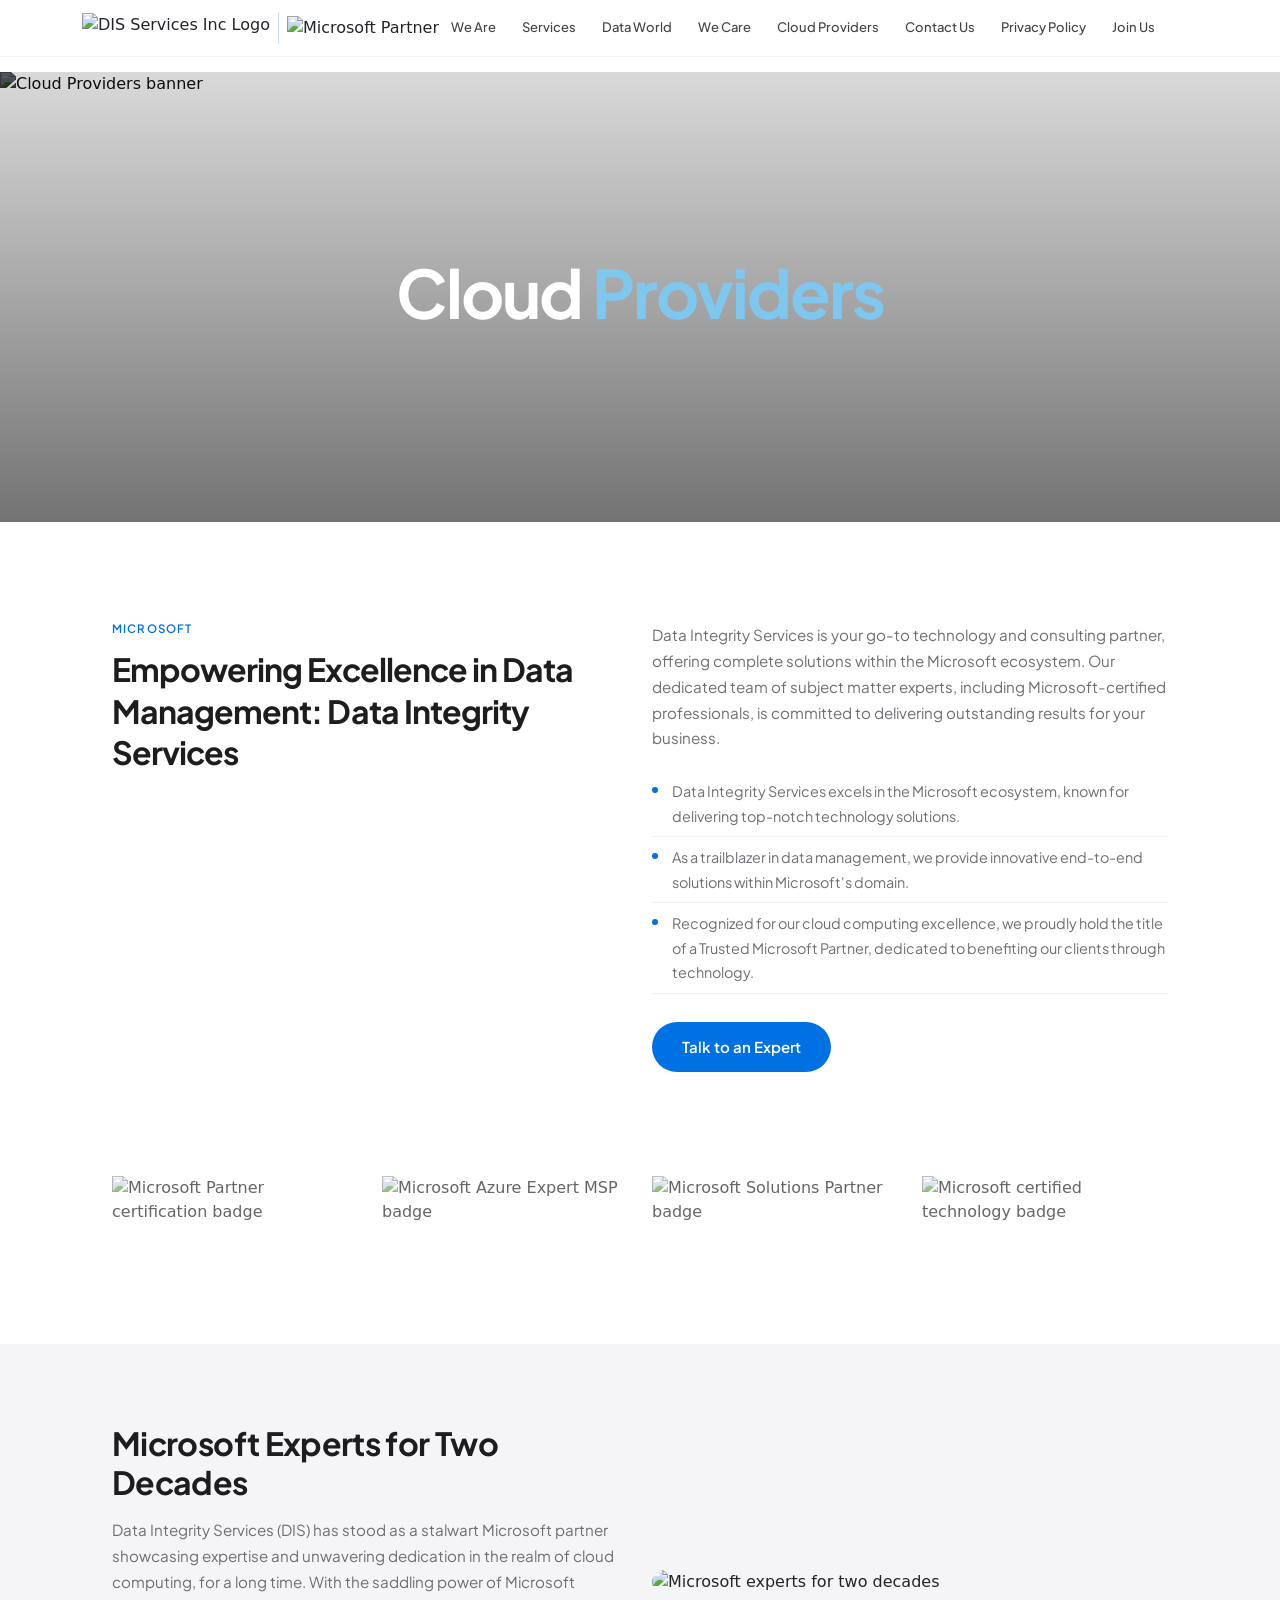
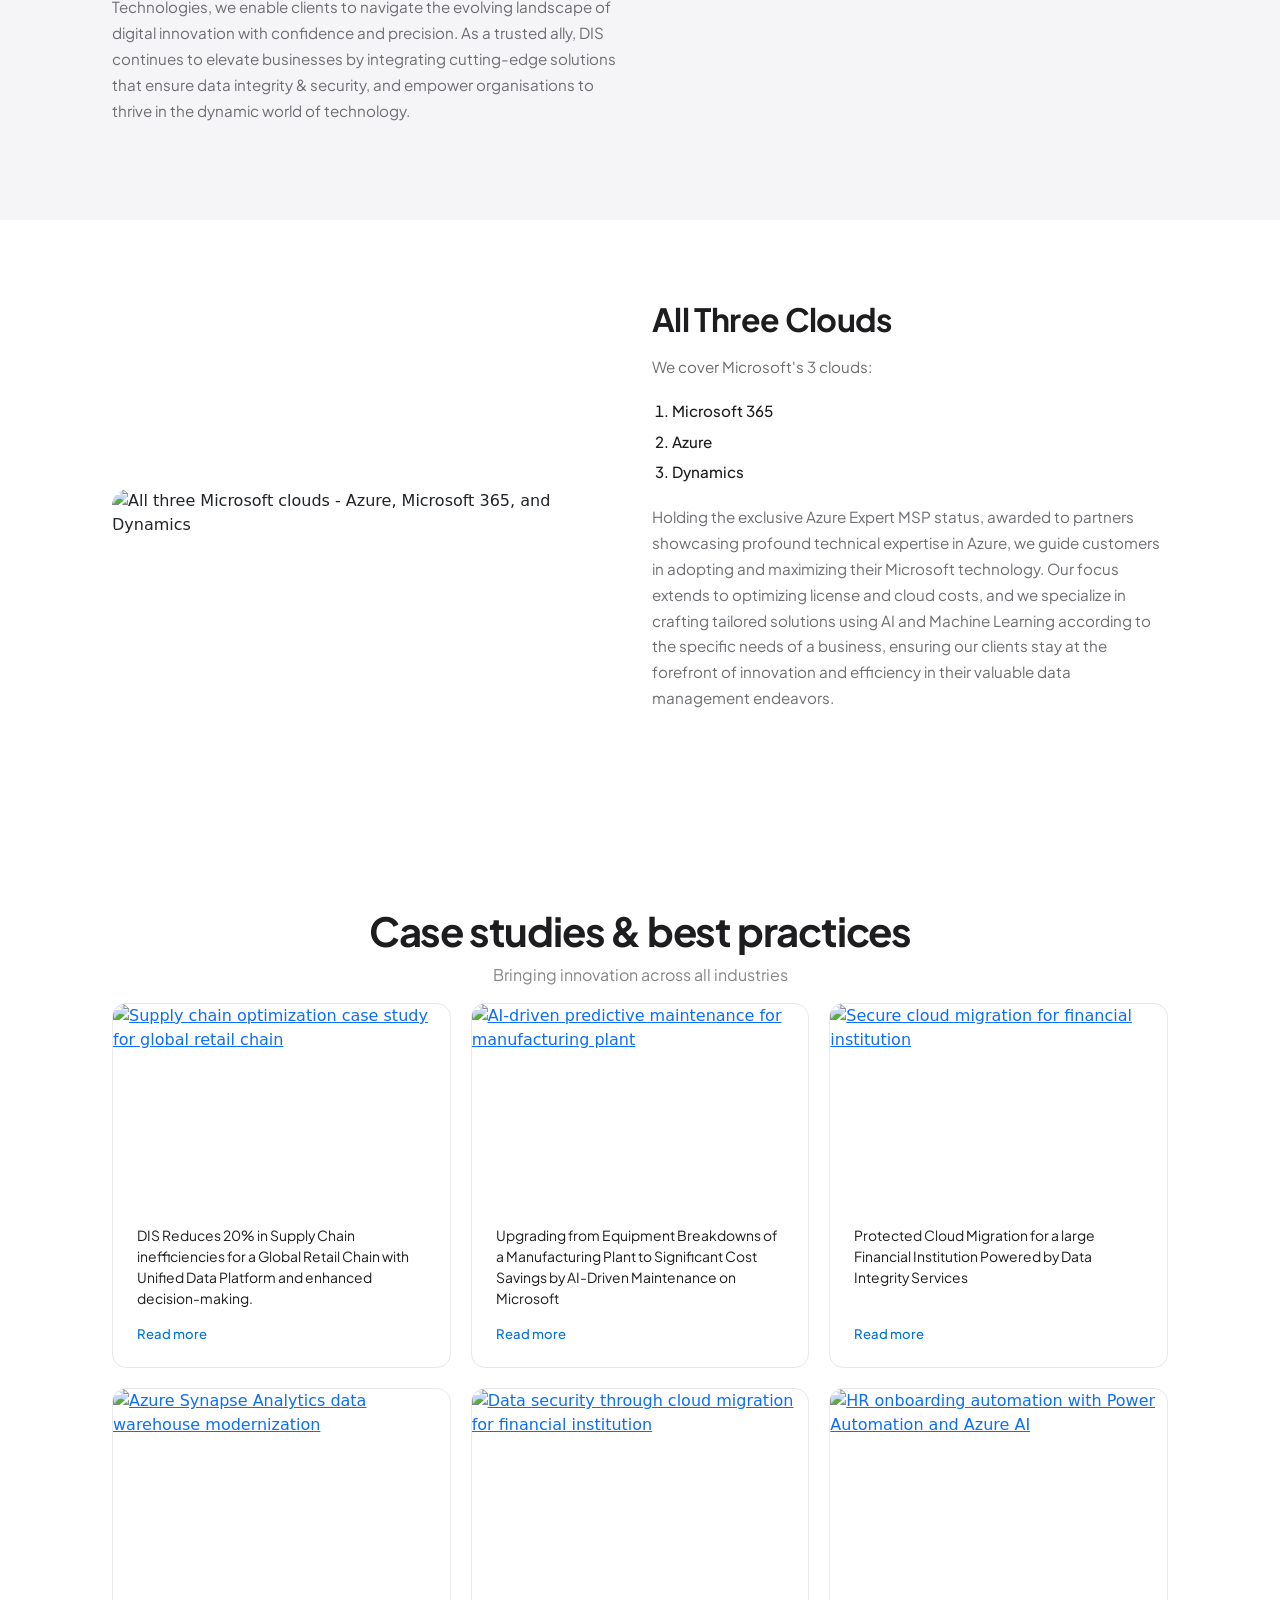
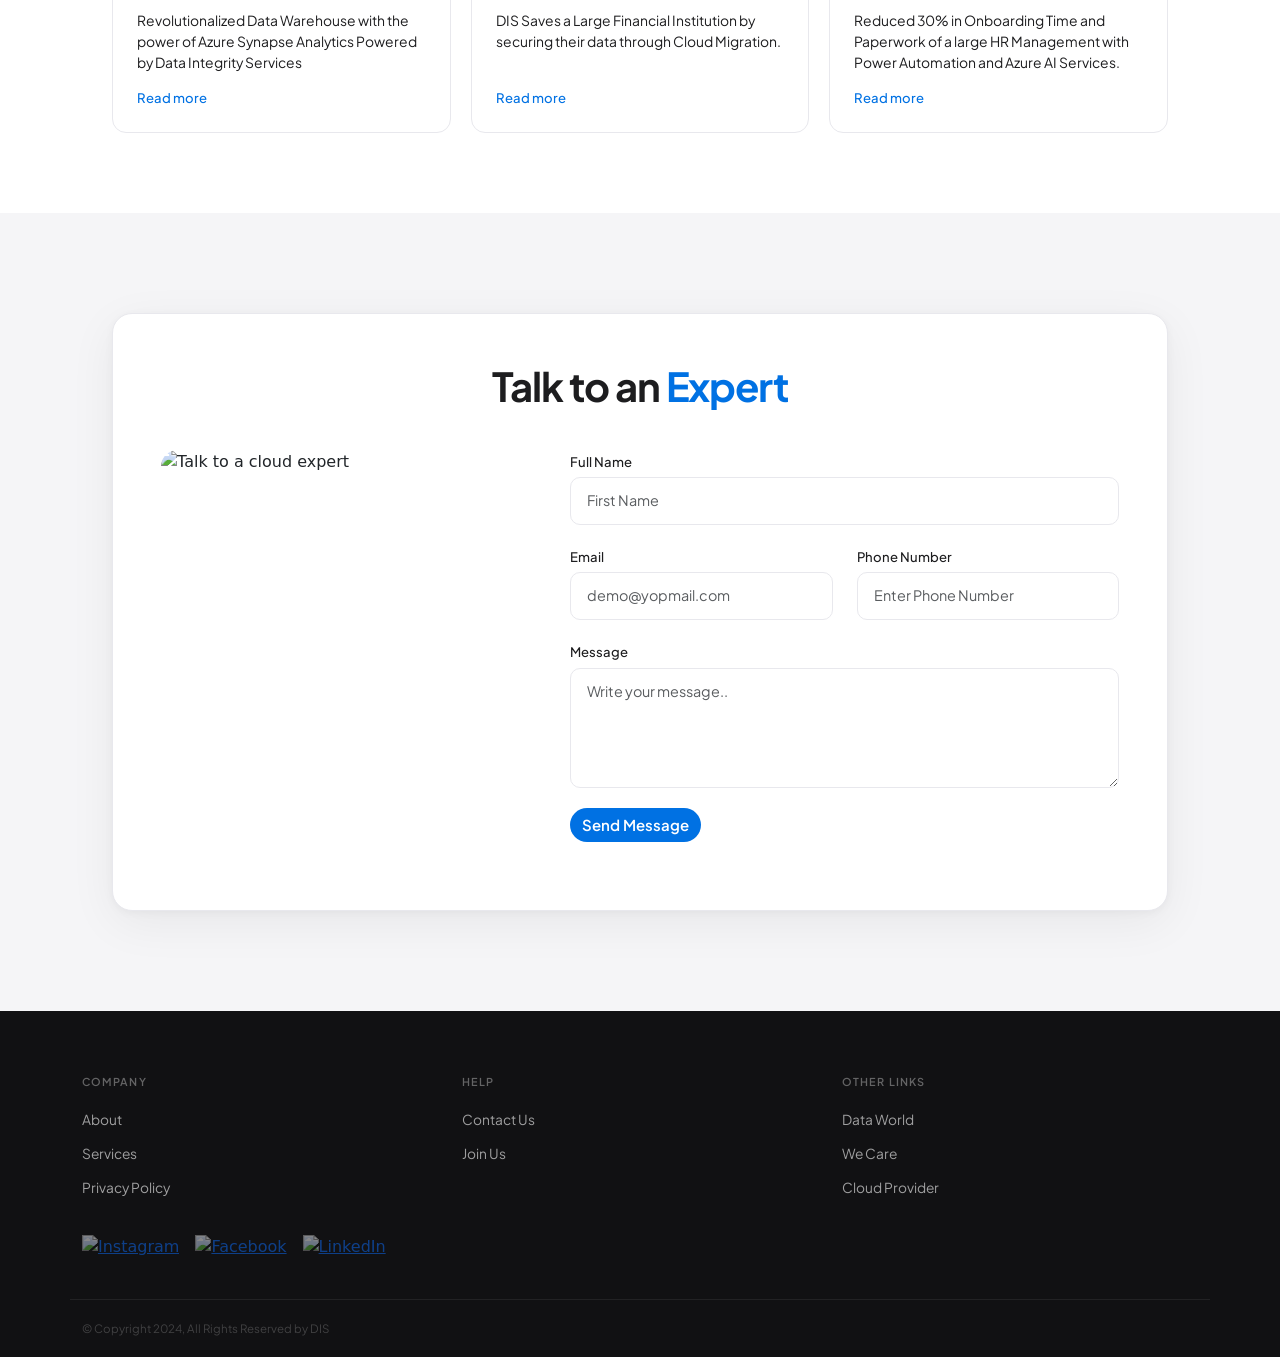
==== commit 30a6dc2f: "Update cloud-providers.html" ====
--- a/cloud-providers.html
+++ b/cloud-providers.html
@@ -563,7 +563,6 @@
 			background: #0071e3 !important;
 			border: none !important;
 			border-radius: 980px !important;
-			padding: 14px 30px !important;
 			font-weight: 600 !important;
 			font-size: 15px !important;
 			color: #fff !important;
